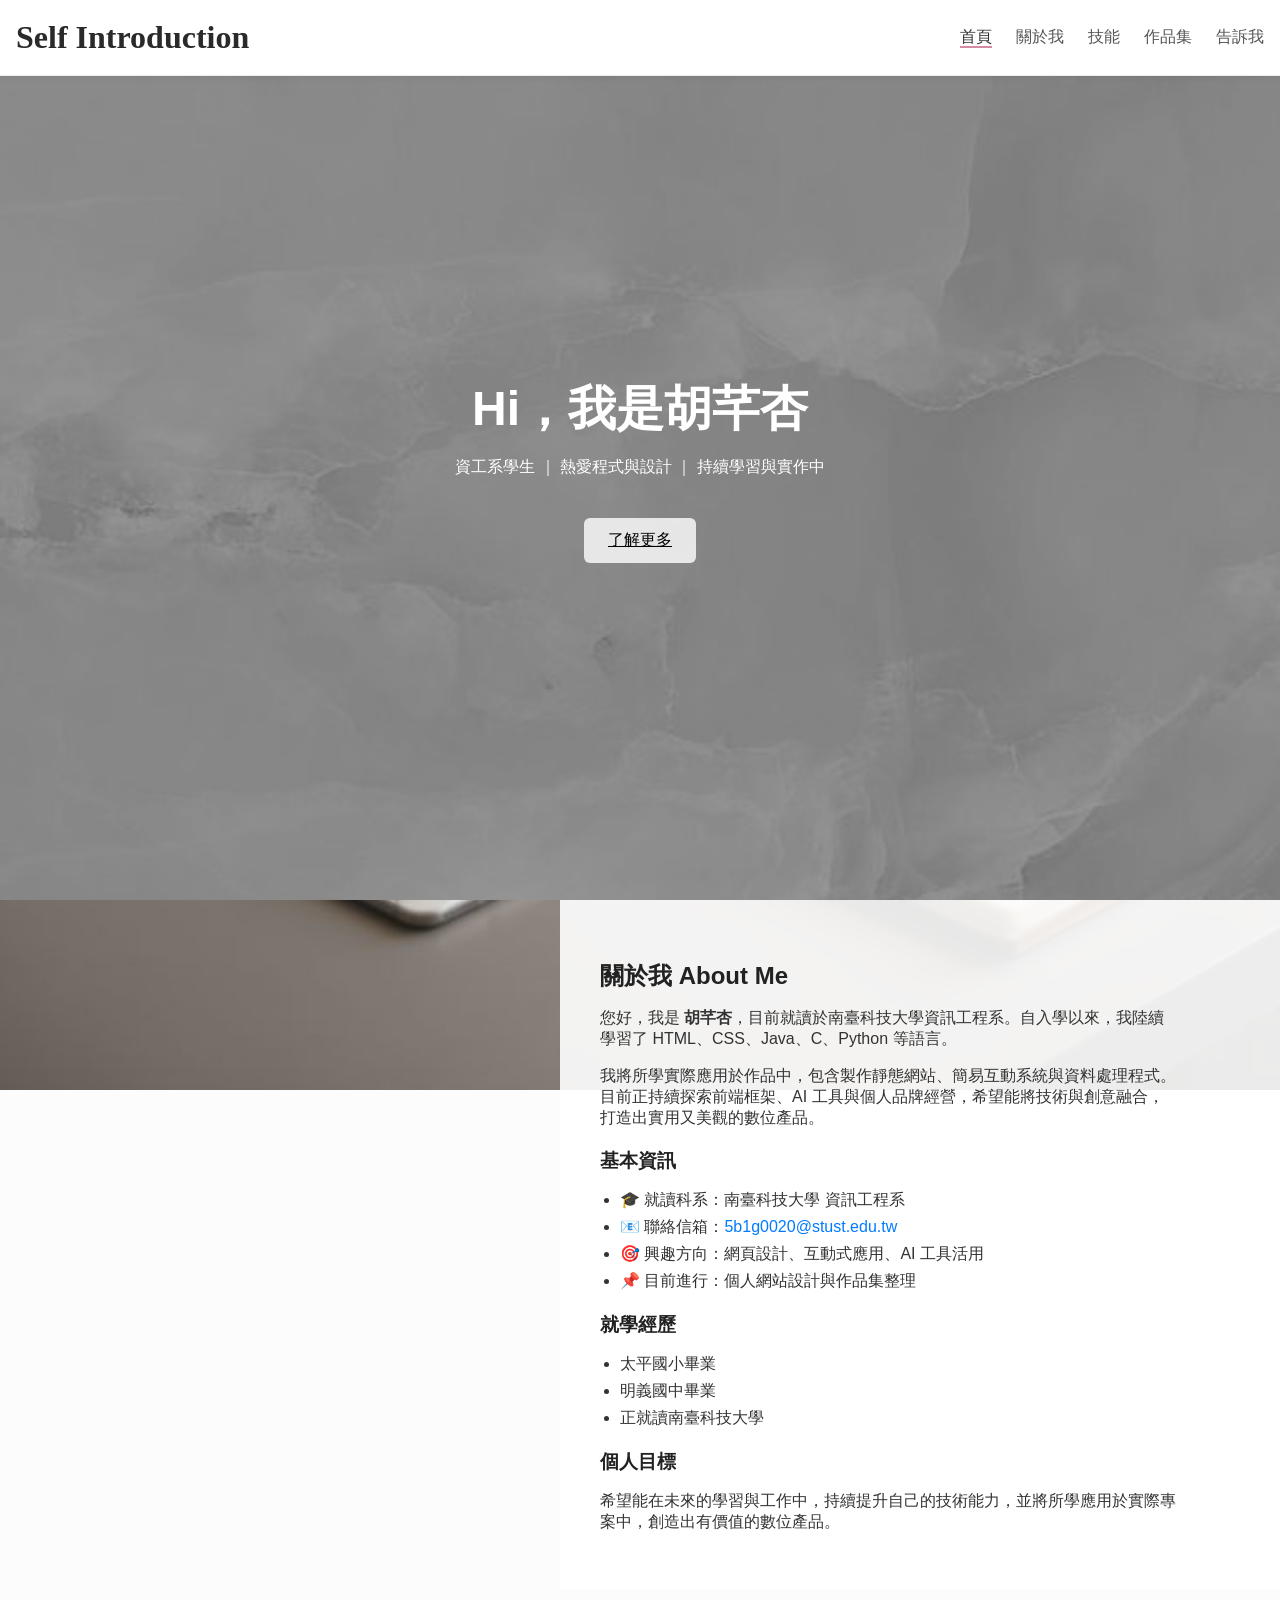
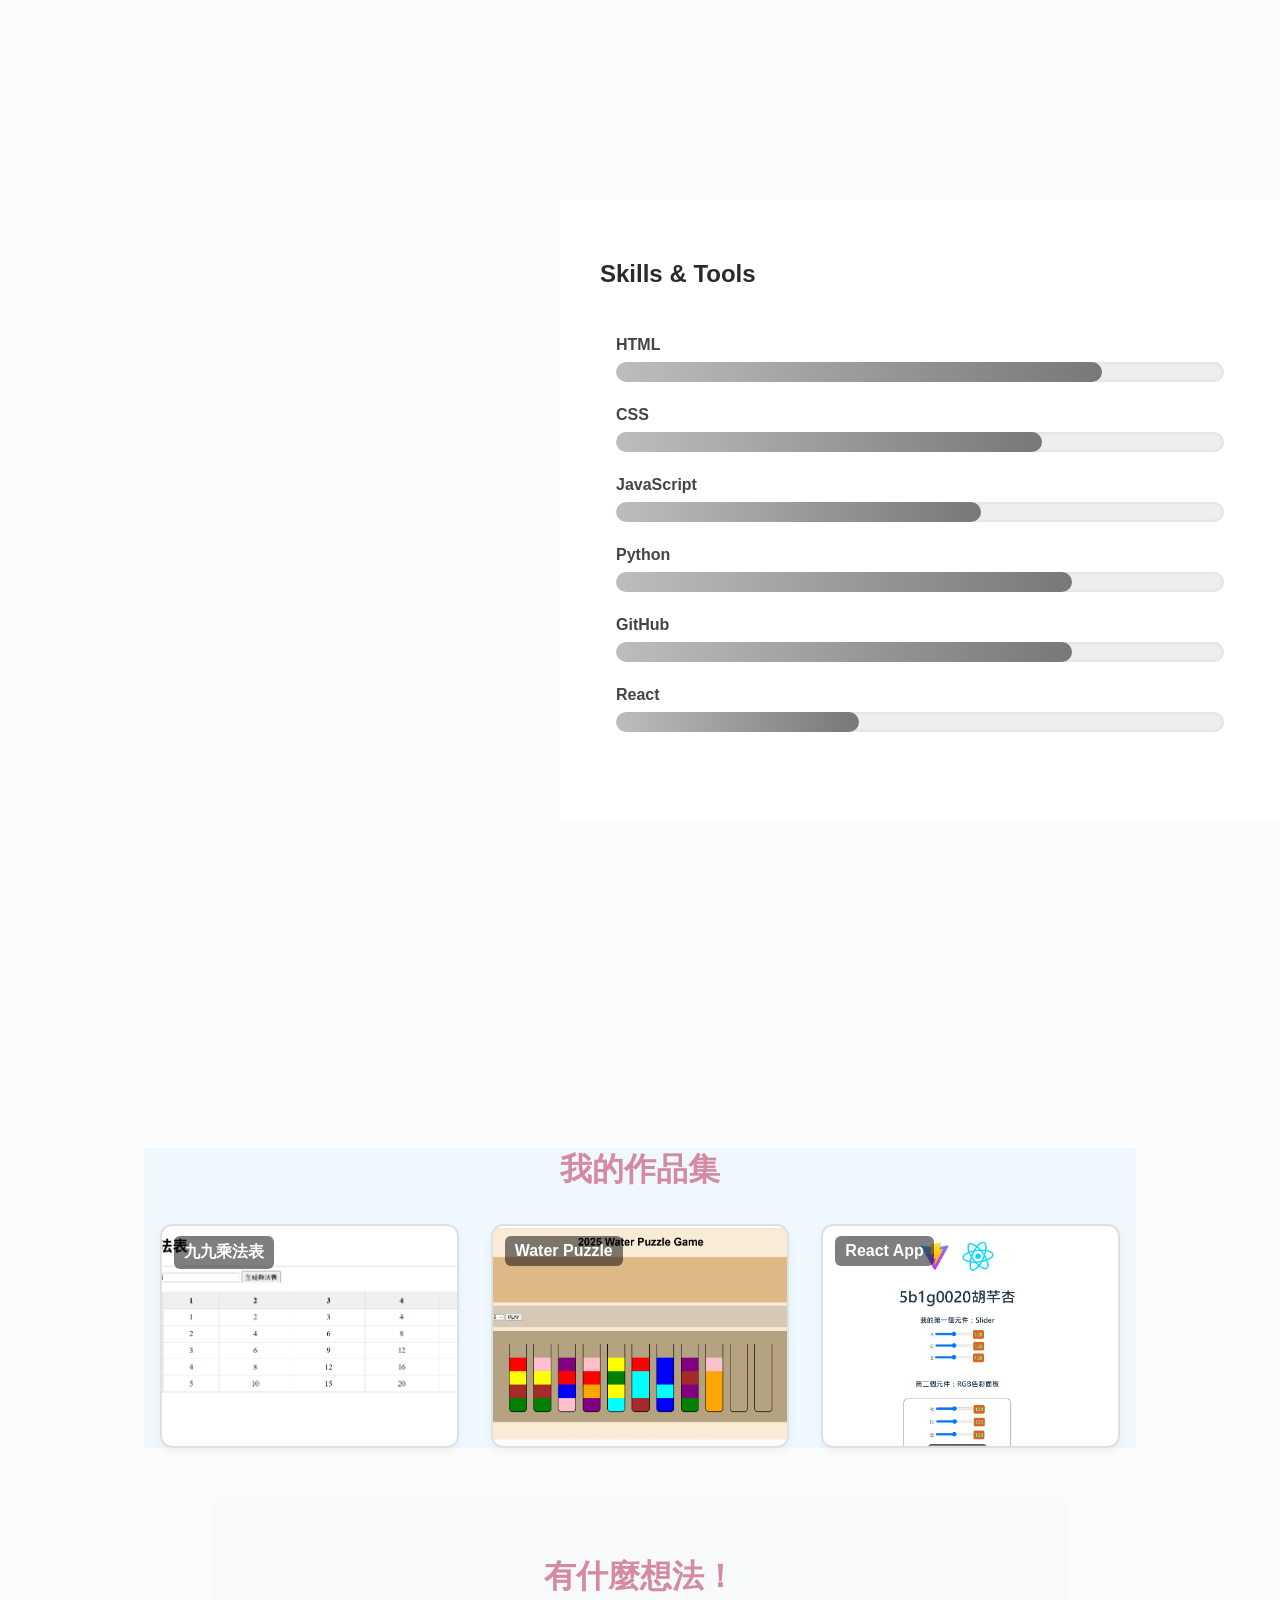
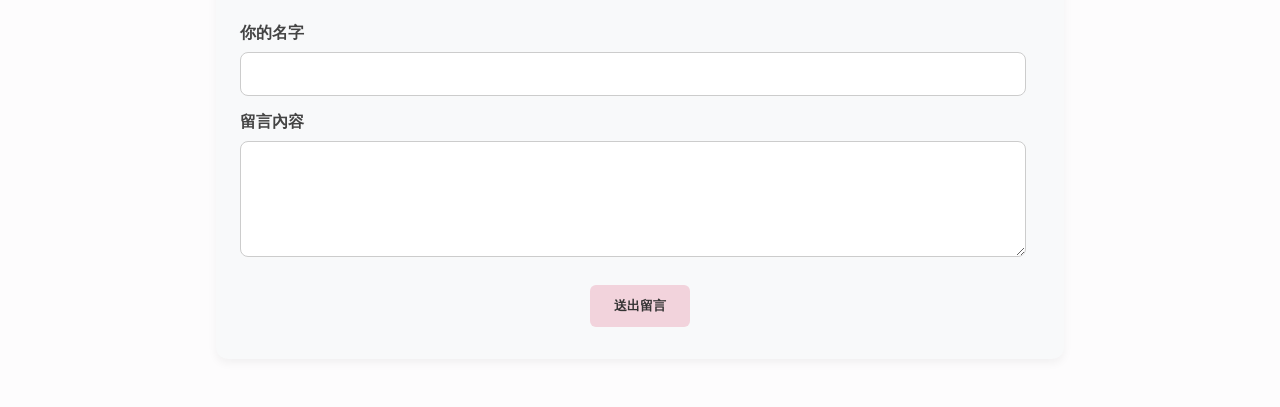
==== index.html @ e0d333c4 "調整關於與技能區塊樣式，新增背景圖片及半透明覆蓋層，改善版面佈局與可讀性" ====
<!DOCTYPE html>
<html lang="zh-Hant">
<head>
  <meta charset="UTF-8" />
  <meta name="viewport" content="width=device-width, initial-scale=1.0" />
  <title>個人網站</title>
  <link rel="stylesheet" href="index-style.css" />
</head>
<body>
  <!-- ===== Header / Nav ===== -->
  <header>
    <nav>
      <a href="#home"><h1>Self Introduction</h1></a>
      <ul class="nav-links">
        <li><a href="#home" class="nav-link active">首頁</a></li>
        <li><a href="#about" class="nav-link">關於我</a></li>
        <li><a href="#skills" class="nav-link">技能</a></li>
        <li><a href="#portfolio" class="nav-link">作品集</a></li>
        <li><a href="#contact" class="nav-link">告訴我</a></li>
        <span class="nav-underline"></span>
      </ul>
    </nav>
  </header>

  <!-- ===== Main ===== -->
  <main>
    <!-- Hero / Home -->
    <section id="home" class="hero">
      <div class="overlay"></div>
      <div class="hero-text">
        <h2>Hi，我是胡芊杏</h2>
        <p class="slogan">資工系學生 ｜ 熱愛程式與設計 ｜ 持續學習與實作中</p>
        <a href="#about" class="hero-btn">了解更多</a>
      </div>
    </section>

    <!-- About -->
    <section id="about" class="about-full-bg">
      <div class="about-overlay">
        <div class="about-textbox">
          <h2>關於我 About Me</h2>
          <p>您好，我是 <strong>胡芊杏</strong>，目前就讀於南臺科技大學資訊工程系。自入學以來，我陸續學習了 HTML、CSS、Java、C、Python 等語言。</p>
          <p>我將所學實際應用於作品中，包含製作靜態網站、簡易互動系統與資料處理程式。目前正持續探索前端框架、AI 工具與個人品牌經營，希望能將技術與創意融合，打造出實用又美觀的數位產品。</p>
          <h3>基本資訊</h3>
          <ul>
            <li>🎓 就讀科系：南臺科技大學 資訊工程系</li>
            <li>📧 聯絡信箱：<a href="mailto:5b1g0020@stust.edu.tw">5b1g0020@stust.edu.tw</a></li>
            <li>🎯 興趣方向：網頁設計、互動式應用、AI 工具活用</li>
            <li>📌 目前進行：個人網站設計與作品集整理</li>
          </ul>
          <h3>就學經歷</h3>
          <ul>
            <li>太平國小畢業</li>
            <li>明義國中畢業</li>
            <li>正就讀南臺科技大學</li>
          </ul>
          <h3>個人目標</h3>
          <p>希望能在未來的學習與工作中，持續提升自己的技術能力，並將所學應用於實際專案中，創造出有價值的數位產品。</p>
        </div>
      </div>
    </section>


    <!-- Skills -->
    <section id="skills" class="section">
      <div class="skills-overlay">
        <h2>Skills &amp; Tools</h2>
        <div class="skill-bars">
          <div class="bar-item"><div class="bar-label">HTML</div><div class="bar-bg"><div class="bar-fill" style="width:80%"></div></div></div>
          <div class="bar-item"><div class="bar-label">CSS</div><div class="bar-bg"><div class="bar-fill" style="width:70%"></div></div></div>
          <div class="bar-item"><div class="bar-label">JavaScript</div><div class="bar-bg"><div class="bar-fill" style="width:60%"></div></div></div>
          <div class="bar-item"><div class="bar-label">Python</div><div class="bar-bg"><div class="bar-fill" style="width:75%"></div></div></div>
          <div class="bar-item"><div class="bar-label">GitHub</div><div class="bar-bg"><div class="bar-fill" style="width:75%"></div></div></div>
          <div class="bar-item"><div class="bar-label">React</div><div class="bar-bg"><div class="bar-fill" style="width:40%"></div></div></div>
        </div>
      </div>
      
      
    </section>

    <!-- Portfolio -->
    <section id="portfolio" class="portfolio-container section">
      <h2>我的作品集</h2>
      <div class="project-grid">
        <div class="project-card" style="background-image:url('img/hw_1.png');"><div class="card-title">九九乘法表</div><div class="overlay"><a href="hw_1.html" class="try-button" target="_blank">進去試玩</a></div></div>
        <div class="project-card" style="background-image:url('img/hw_2.png');"><div class="card-title">Water Puzzle</div><div class="overlay"><a href="hw_2.html" class="try-button" target="_blank">進去試玩</a></div></div>
        <div class="project-card" style="background-image:url('img/hw_3.png');"><div class="card-title">React App</div><div class="overlay"><a href="https://1cyst7.github.io/2025-react-app/" class="try-button" target="_blank" rel="noopener noreferrer">進去試玩</a></div></div>
      </div>
    </section>

    <!-- Contact -->
    <section id="contact" class="contact-container section">
      <h2>有什麼想法！</h2>
      <form id="contactForm">
        <label for="name">你的名字</label>
        <input type="text" id="name" name="name" required />
        <label for="message">留言內容</label>
        <textarea id="message" name="message" rows="5" required></textarea>
        <button type="submit" class="btn">送出留言</button>
      </form>
      <div id="notification" class="hidden">🎉 我已經收到你的訊息囉！</div>
    </section>
  </main>

  <!-- ===== JavaScript ===== -->
  <script>
  document.addEventListener('DOMContentLoaded', () => {
    /* ---------- Nav underline + hover ---------- */
    const links      = document.querySelectorAll('.nav-link');
    const underline  = document.querySelector('.nav-underline');

    function moveUnderline(el){
      const rect   = el.getBoundingClientRect();
      const parent = el.closest('.nav-links').getBoundingClientRect();
      underline.style.width = rect.width + 'px';
      underline.style.left  = rect.left  - parent.left + 'px';
    }

    links.forEach(l=>{
      l.addEventListener('mouseenter',()=> moveUnderline(l));
      l.addEventListener('mouseleave',()=> {
        const active = document.querySelector('.nav-link.active');
        if (active) moveUnderline(active);
      });
      l.addEventListener('click',()=> {
        links.forEach(a=>a.classList.remove('active'));
        l.classList.add('active');
        moveUnderline(l);
      });
    });

    // 預設把 underline 放在第一個連結
    if (links.length){
      links[0].classList.add('active');
      moveUnderline(links[0]);
    }

    /* ---------- 自動偵測目前區塊並高亮 ---------- */
    const sections = document.querySelectorAll('section[id]');
    const sectionObserver = new IntersectionObserver(entries=>{
      entries.forEach(entry=>{
        if(entry.isIntersecting){
          const id = entry.target.getAttribute('id');
          const targetLink = document.querySelector(`.nav-link[href="#${id}"]`);
          if (targetLink){
            links.forEach(a=>a.classList.remove('active'));
            targetLink.classList.add('active');
            moveUnderline(targetLink);
          }
        }
      });
    },{
      root: null,
      rootMargin: '0px',
      threshold: 0.6   // 區塊可見 60% 時觸發
    });

    sections.forEach(sec=> sectionObserver.observe(sec));

    /* ---------- Skill bars animation ---------- */
    const fills = document.querySelectorAll('.bar-fill');
    fills.forEach(f=>{
      const w = f.style.width;
      f.style.setProperty('--target-width', w);
      f.style.width = '0';
    });

    const skillsSection = document.getElementById('skills');
    const skillObserver = new IntersectionObserver(entries=>{
      entries.forEach(entry=>{
        if(entry.isIntersecting){
          fills.forEach(f=> f.style.width = f.style.getPropertyValue('--target-width'));
          skillObserver.disconnect(); // 只執行一次
        }
      });
    },{ threshold: 0.3 });
    if (skillsSection) skillObserver.observe(skillsSection);

    /* ---------- Contact form toast ---------- */
    const form = document.getElementById('contactForm');
    const note = document.getElementById('notification');
    if (form){
      form.addEventListener('submit', e=>{
        e.preventDefault();
        note.classList.remove('hidden');
        form.reset();
        setTimeout(()=> note.classList.add('hidden'), 3000);
      });
    }
  });
</script>

</body>
</html>
---- index-style.css ----
/* Google Fonts 在 index.html 引入：
<link href="https://fonts.googleapis.com/css2?family=Inter:wght@400;600&family=Playfair+Display:wght@700&family=Noto+Sans+TC:wght@400;700&display=swap" rel="stylesheet" />
*/

/* 全局字體 */
body {
  font-family: 'Noto Sans TC', 'Inter', sans-serif;
  margin: 0;
  background-color: #fdfcfd;
  color: #2a2a2a;
  
}
  
header {
  position: fixed;              /* 固定在畫面上 */
  top: 0;
  left: 0;
  width: 100%;
  background-color: #ffffff;
  border-bottom: 1px solid #eee;
  padding: 1.2rem 0;
  z-index: 999;                 /* 確保它蓋在內容上方 */
  box-shadow: 0 2px 6px rgba(0, 0, 0, 0.05); /* 淡淡陰影 */
}

nav {
  display: flex;
  justify-content: space-between;
  align-items: center;
  max-width: 1350px;
  margin: 0 auto;
  padding: 0 1rem;
}

/* h1 包在 <a> 裡時樣式保持一致 */
nav a {
  text-decoration: none;
  color: inherit;
}

nav a h1 {
  font-family: 'Baskerville', serif;
  font-size: 2rem;
  margin: 0;
  color: #2a2a2a;
}

/* 導覽連結區 */
.nav-links {
  position: relative;
  display: flex;
  gap: 1.5rem;
  list-style: none;
  padding: 0;
  margin: 0;
}

.nav-links li a {
  position: relative;
  text-decoration: none;
  color: #555;
  font-weight: 500;
  padding: 0.5rem 0;
  transition: color 0.3s ease;
}

/* 滑鼠滑過效果 */
.nav-links li a:hover {
  color: #d48aa0;
}

/* 頁面 active 狀態 */
.nav-links li a.active {
  color: #333;
}

/* 滑動底線 */
.nav-underline {
  position: absolute;
  bottom: 0;
  left: 0;
  height: 2px;
  width: 0;
  background-color: #d48aa0;
  transition: all 0.3s ease;
}




.hero {
  height: 100vh;
  background: url('img/hero-bg.jpg') center/cover fixed;
  position: relative;
  display: flex;
  align-items: center;
  justify-content: center;
}
.hero .overlay {
  position: absolute;
  inset: 0;
  background: rgba(0,0,0,0.4);
}
.hero .hero-text {
  position: relative;
  color: #fff;
  text-align: center;
  max-width: 600px;
  padding: 0 1rem;
}
.hero .hero-text h2 {
  font-size: 3rem;
  margin-bottom: 1rem;
}
.hero .hero-btn {
  display: inline-block;
  margin-top: 1.5rem;
  background: rgba(255,255,255,0.8);
  color: #000;
  padding: .75rem 1.5rem;
  border-radius: 6px;
}
.hero .hero-btn:hover {
  background: #fff;
}

.about-full-bg {
  background-image: url('img/about-image.jpg');
  background-size: cover;
  background-position: center;
  height: 100vh;
  position: relative;
  display: flex;
  justify-content: flex-end;
  align-items: flex-start; /* 這裡由 center 改為 flex-start */
  
}

.about-overlay {
  background-color: rgba(255, 255, 255, 0.9); /* 白色半透明 */
  background-attachment: fixed; /* 跟首頁一樣視差效果 */
  width: 50%;
  height: auto;
  padding: 40px;
  overflow-y: auto;
}

.about-textbox {
  color: #333;
  max-width: 90%;
}

.about-textbox h2,
.about-textbox h3 {
  color: #222;
  margin-bottom: 10px;
}

.about-textbox ul {
  padding-left: 20px;
  margin-bottom: 20px;
}

.about-textbox ul li {
  margin-bottom: 6px;
}

.about-textbox a {
  color: #007bff;
  text-decoration: none;
}
.about-textbox a:hover {
  text-decoration: underline;
}

/* Skill Bars Section */
/* 技能區塊背景和 about 一樣 */
#skills {
  background-image: url('img/about-image.jpg');
  background-size: cover;
  background-position: center;
  height: 100vh;
  position: relative;
  display: flex;
  justify-content: flex-end;
  align-items: flex-start; /* 這裡由 center 改為 flex-start */
  
}


.skills-overlay {
  
  background-color: rgba(255, 255, 255, 0.9); /* 白色半透明 */
  background-attachment: fixed; /* 跟首頁一樣視差效果 */
  width: 50%;
  height: auto;
  padding: 40px;
  overflow-y: auto;
}

/* RWD：小螢幕自動縮小 */
@media (max-width: 900px) {
  .skills-overlay {
    width: 90%;
    margin: 0 auto 3vh auto;
    padding: 24px;
  }
}
.skill-bars {
  position: relative;
  max-width: 800px;
  margin: 3rem auto;
  padding: 0 1rem;
}

.skill-bars h3 {
  font-size: 1.75rem;
  margin-bottom: 2rem;
  font-family: 'Noto Sans TC', sans-serif;
  text-align: center;
  color: #333;
}

.bar-item {
  margin-bottom: 1.5rem;
}

.bar-label {
  font-weight: 600;
  margin-bottom: 0.5rem;
  font-size: 1rem;
  color: #444;
}

.bar-bg {
  background-color: #eee;
  border-radius: 999px;
  height: 20px;
  overflow: hidden;
  box-shadow: inset 0 0 4px rgba(0, 0, 0, 0.1);
}

.bar-fill {
  height: 100%;
  background: linear-gradient(90deg, #bfbcbc, #787878);
  width: 0;
  border-radius: 999px;
  transition: width 1.5s ease-in-out;
}

/* 動畫載入效果 */
.bar-fill.animated {
  animation: fillBar 2s forwards;
}

@keyframes fillBar {
  from {
    width: 0;
  }
  to {
    width: var(--target-width);
  }
}
/* Project Section */
.portfolio-container {
  max-width: 960px;
  margin: 3rem auto;
  padding: 0 1rem;
}

.portfolio-container h2 {
  font-size: 2rem;
  color: #d48aa0;
  text-align: center;
  margin-bottom: 2rem;
}

.project-grid {
  display: grid;
  grid-template-columns: repeat(auto-fit, minmax(280px, 1fr));
  gap: 2rem;
}

.project-card {
  position: relative;
  height: 220px;
  border-radius: 12px;
  overflow: hidden;
  background-size: cover; /* 顯示圖片原始大小 */
  background-position: center; /* 固定顯示左上角 */
  background-repeat: no-repeat;
  box-shadow: 0 4px 10px rgba(0, 0, 0, 0.05);
  border: 2px solid #e0e0e0;
  transition: transform 0.3s ease, box-shadow 0.3s ease;
}

.project-card:hover {
  transform: translateY(-5px);
  box-shadow: 0 6px 16px rgba(0, 0, 0, 0.1);
}

/* 左上標題 */
.project-card .card-title {
  position: absolute;
  top: 10px;
  left: 12px;
  background-color: rgba(0, 0, 0, 0.5);
  color: #fff;
  padding: 6px 10px;
  border-radius: 6px;
  font-weight: bold;
  font-size: 1rem;
  z-index: 2;
}

/* 遮罩與按鈕 */
.project-card .overlay {
  position: absolute;
  inset: 0;
  background-color: rgba(0, 0, 0, 0.45);
  opacity: 0;
  display: flex;
  justify-content: center;
  align-items: flex-end;
  padding-bottom: 1.5rem;
  transition: opacity 0.3s ease;
}

.project-card:hover .overlay {
  opacity: 1;
}

.project-card .try-button {
  background-color: #ffffff;
  color: #d48aa0;
  padding: 0.6rem 1.2rem;
  border: none;
  border-radius: 8px;
  font-weight: bold;
  cursor: pointer;
  transition: background-color 0.3s ease, transform 0.2s ease;
  text-decoration: none;
}

.project-card .try-button:hover {
  background-color: #f7e2e9;
  transform: scale(1.05);
}
/* Contact Section */
.contact-container {
  max-width: 800px;
  margin: 3rem auto;
  padding: 2rem 1.5rem;
  background-color: #f7f4f4;
  border-radius: 12px;
  box-shadow: 0 4px 10px rgba(0, 0, 0, 0.05);
}
.contact-form {
  display: flex;
  flex-direction: column;
  gap: 1.5rem;
  max-width: 600px;
  padding-right: 2rem; /* 留右邊空間 */
}

.contact-container h2 {
  font-size: 2rem;
  color: #d48aa0;
  margin-bottom: 1.5rem;
  text-align: center;
}

form label {
  display: block;
  margin-top: 1rem;
  font-weight: bold;
  color: #444;
}

input, textarea {
  width: 95%;
  padding: 0.75rem;
  margin-top: 0.5rem;
  border: 1px solid #ccc;
  border-radius: 8px;
  font-family: inherit;
  font-size: 1rem;
}

button.btn {
  margin: 1.5rem auto 0;
  background-color: #f2d3dc;
  border: none;
  color: #333;
  padding: 0.75rem 1.5rem;
  border-radius: 6px;
  font-weight: 600;
  cursor: pointer;
  transition: background-color 0.3s ease, transform 0.2s;
  display: block; /* 確保是區塊元素才能自動置中 */
}

button.btn:hover {
  background-color: #f7e2e9;
  transform: scale(1.03);
}

/* 通知提示 */
#notification {
  margin-top: 2rem;
  background-color: #e0f6e9;
  color: #2a6f4f;
  padding: 1rem;
  border-radius: 8px;
  text-align: center;
  font-weight: 500;
}

.hidden {
  display: none;
}

#about {
  background-image: url('img/about-image.jpg');
  background-size: cover;
  background-position: center;
  background-repeat: no-repeat;
  background-attachment: fixed; /* 跟首頁一樣視差效果 */
}

#skills {
  background-image: url('img/about-image.jpg');
  background-size: cover;
  background-position: center;
  background-repeat: no-repeat;
  background-attachment: fixed; /* 跟首頁一樣視差效果 */
  scroll-margin-top: 100px;
}
#portfolio { background-color: #f0f8ff; }
#contact { background-color: #f8f9fa; }

html {
  scroll-behavior: smooth;
}
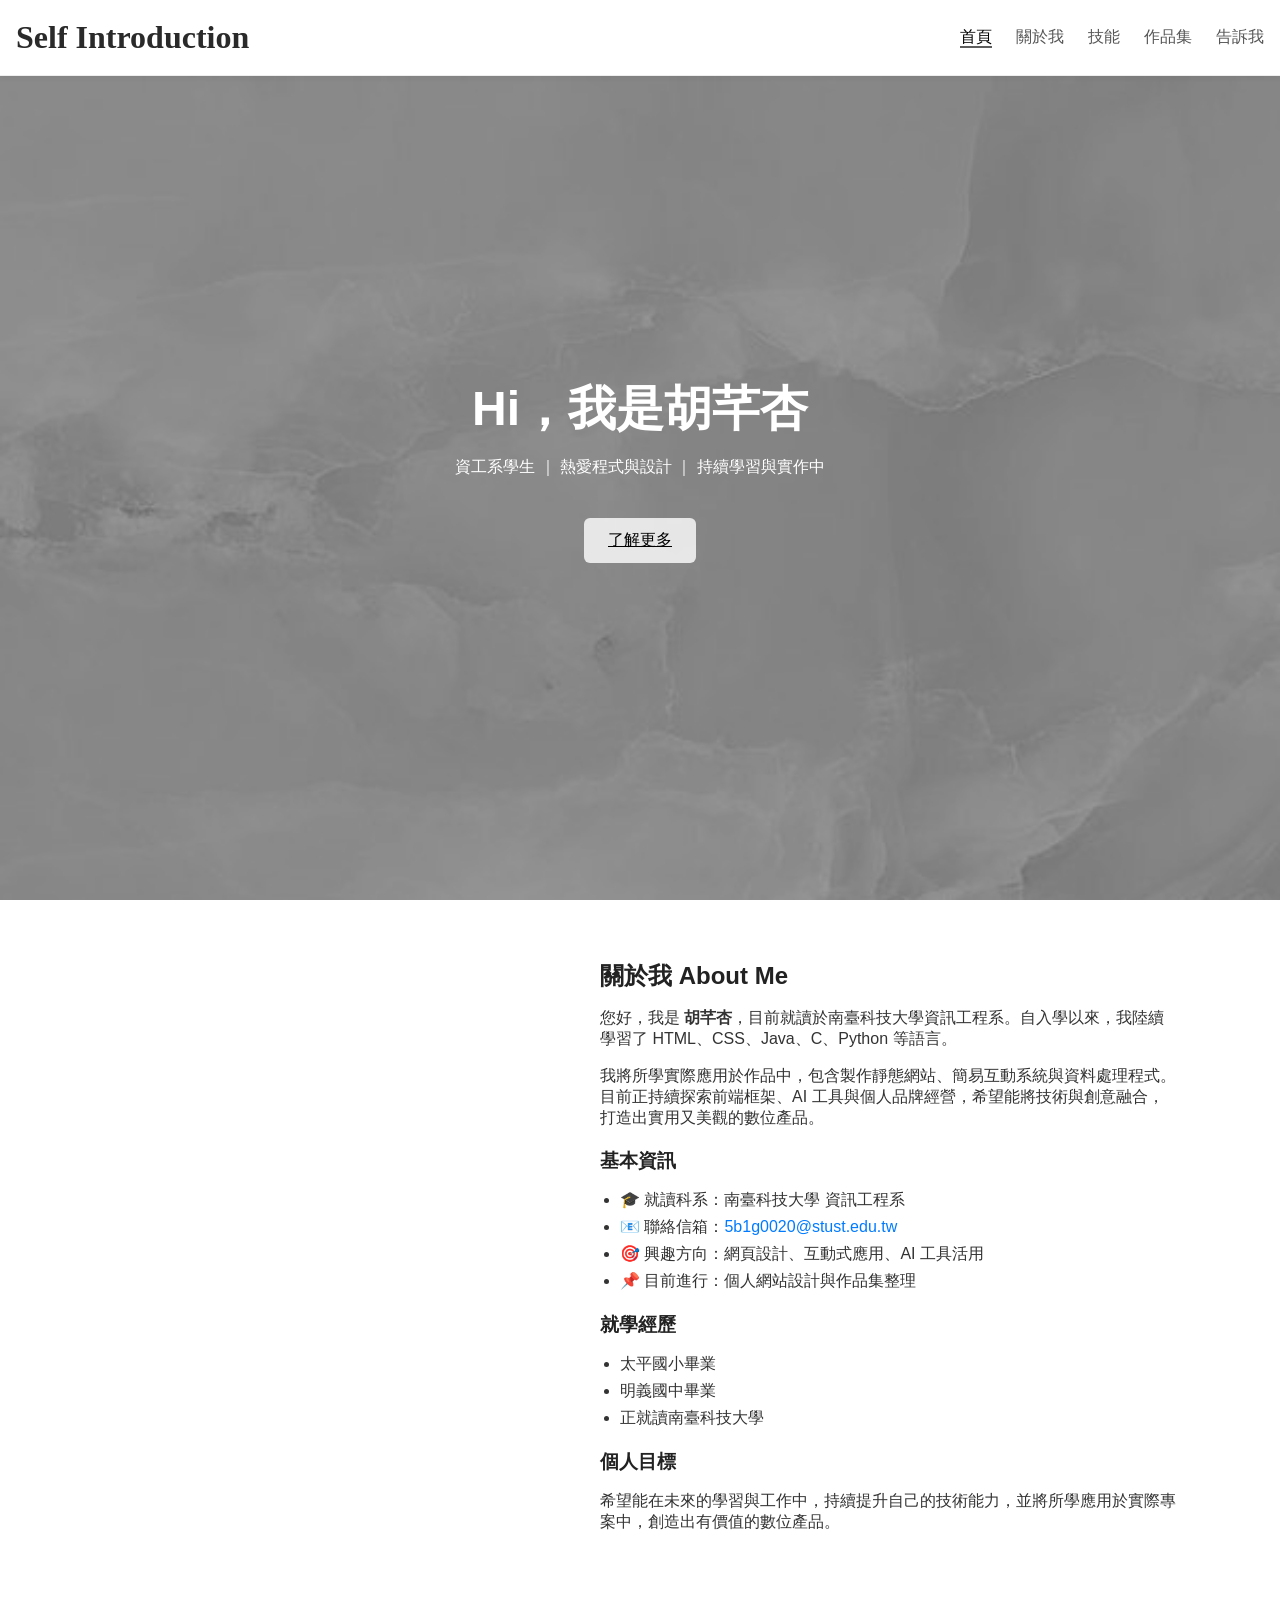
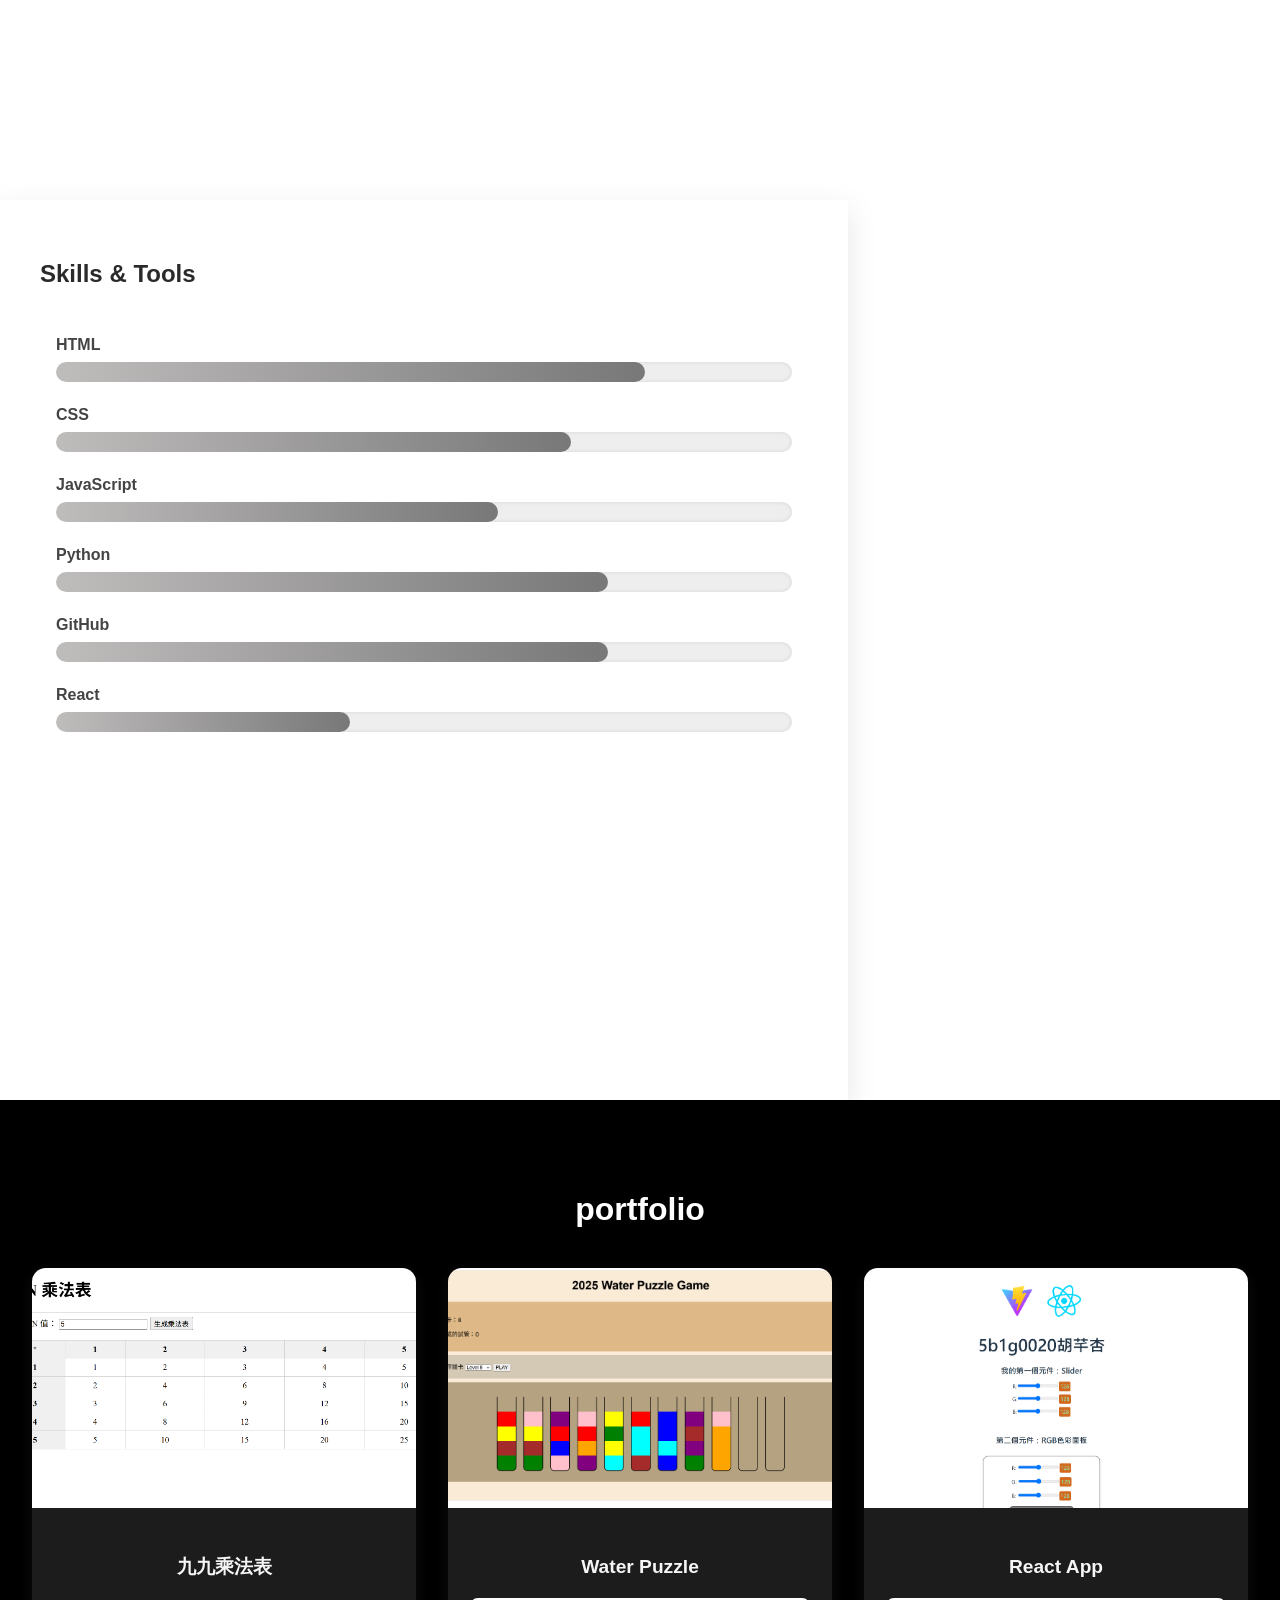
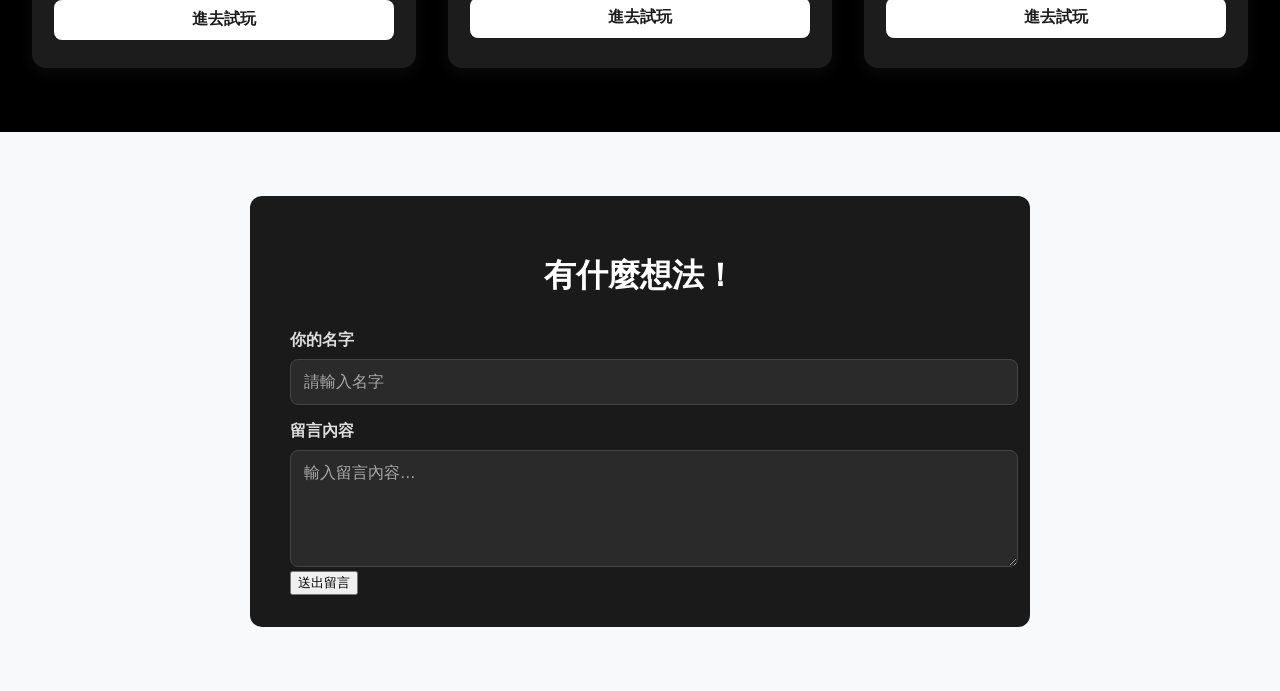
==== commit d5074566: "更新作品集區塊，調整卡片結構與樣式，新增技能區塊背景圖片，優化整體版面佈局" ====
--- a/index.html
+++ b/index.html
@@ -79,27 +79,47 @@
     </section>
 
     <!-- Portfolio -->
-    <section id="portfolio" class="portfolio-container section">
-      <h2>我的作品集</h2>
-      <div class="project-grid">
-        <div class="project-card" style="background-image:url('img/hw_1.png');"><div class="card-title">九九乘法表</div><div class="overlay"><a href="hw_1.html" class="try-button" target="_blank">進去試玩</a></div></div>
-        <div class="project-card" style="background-image:url('img/hw_2.png');"><div class="card-title">Water Puzzle</div><div class="overlay"><a href="hw_2.html" class="try-button" target="_blank">進去試玩</a></div></div>
-        <div class="project-card" style="background-image:url('img/hw_3.png');"><div class="card-title">React App</div><div class="overlay"><a href="https://1cyst7.github.io/2025-react-app/" class="try-button" target="_blank" rel="noopener noreferrer">進去試玩</a></div></div>
-      </div>
-    </section>
-
-    <!-- Contact -->
-    <section id="contact" class="contact-container section">
-      <h2>有什麼想法！</h2>
-      <form id="contactForm">
-        <label for="name">你的名字</label>
-        <input type="text" id="name" name="name" required />
-        <label for="message">留言內容</label>
-        <textarea id="message" name="message" rows="5" required></textarea>
-        <button type="submit" class="btn">送出留言</button>
-      </form>
-      <div id="notification" class="hidden">🎉 我已經收到你的訊息囉！</div>
-    </section>
+<section id="portfolio" class="portfolio-container">
+  <h2>portfolio</h2>
+  <div class="project-grid">
+    <div class="project-card">
+      <div class="card-img" style="background-image:url('img/hw_1.png');"></div>
+      <div class="card-info">
+        <h3>九九乘法表</h3>
+        <a href="hw_1.html" target="_blank" class="try-button">進去試玩</a>
+      </div>
+    </div>
+    <div class="project-card">
+      <div class="card-img" style="background-image:url('img/hw_2.png');"></div>
+      <div class="card-info">
+        <h3>Water Puzzle</h3>
+        <a href="hw_2.html" target="_blank" class="try-button">進去試玩</a>
+      </div>
+    </div>
+    <div class="project-card">
+      <div class="card-img" style="background-image:url('img/hw_3.png');"></div>
+      <div class="card-info">
+        <h3>React App</h3>
+        <a href="https://1cyst7.github.io/2025-react-app/" target="_blank" rel="noopener noreferrer" class="try-button">進去試玩</a>
+      </div>
+    </div>
+  </div>
+</section>
+
+
+    <!-- Contact 區塊 -->
+<section id="contact" class="dark-section">
+  <div class="contact-container">
+    <h2>有什麼想法！</h2>
+    <form id="contactForm">
+      <label for="name">你的名字</label>
+      <input type="text" id="name" name="name" placeholder="請輸入名字" required />
+      <label for="message">留言內容</label>
+      <textarea id="message" name="message" rows="5" placeholder="輸入留言內容…" required></textarea>
+      <button type="submit" class="btn-dark">送出留言</button>
+    </form>
+    <div id="notification" class="hidden">🎉 我已經收到你的訊息囉！</div>
+  </div>
   </main>
 
   <!-- ===== JavaScript ===== -->
--- a/index-style.css
+++ b/index-style.css
@@ -6,7 +6,7 @@
 body {
   font-family: 'Noto Sans TC', 'Inter', sans-serif;
   margin: 0;
-  background-color: #fdfcfd;
+  
   color: #2a2a2a;
   
 }
@@ -66,12 +66,12 @@
 
 /* 滑鼠滑過效果 */
 .nav-links li a:hover {
-  color: #d48aa0;
+  color: #afaeae;
 }
 
 /* 頁面 active 狀態 */
 .nav-links li a.active {
-  color: #333;
+  color: #000000;
 }
 
 /* 滑動底線 */
@@ -81,7 +81,7 @@
   left: 0;
   height: 2px;
   width: 0;
-  background-color: #d48aa0;
+  background-color: #5d5d5d;
   transition: all 0.3s ease;
 }
 
@@ -174,29 +174,17 @@
 }
 
 /* Skill Bars Section */
-/* 技能區塊背景和 about 一樣 */
-#skills {
-  background-image: url('img/about-image.jpg');
-  background-size: cover;
-  background-position: center;
-  height: 100vh;
-  position: relative;
-  display: flex;
-  justify-content: flex-end;
-  align-items: flex-start; /* 這裡由 center 改為 flex-start */
-  
-}
+
 
 
 .skills-overlay {
-  
-  background-color: rgba(255, 255, 255, 0.9); /* 白色半透明 */
-  background-attachment: fixed; /* 跟首頁一樣視差效果 */
-  width: 50%;
+  background-color: rgba(255, 255, 255, 0.9);
+  background-attachment: fixed;  /* 背景固定 */
+  width: 60%;
   height: auto;
   padding: 40px;
-  overflow-y: auto;
-}
+  box-shadow: 0 10px 30px rgba(0, 0, 0, 0.1);
+  }
 
 /* RWD：小螢幕自動縮小 */
 @media (max-width: 900px) {
@@ -261,164 +249,184 @@
     width: var(--target-width);
   }
 }
-/* Project Section */
 .portfolio-container {
-  max-width: 960px;
-  margin: 3rem auto;
-  padding: 0 1rem;
+  width: 100%;
+  padding: 0 2rem;
+}
+
+/* 整個區塊黑色背景，含左右內距 */
+#portfolio {
+  background-color: #000;
+  color: #f5f5f5;
+  padding: 4rem 4rem;
+}
+
+/* 讓 container 寬度撐滿，控制左右邊界用 padding */
+.portfolio-container {
+  width: auto;
+  padding: 0 2rem;
 }
 
 .portfolio-container h2 {
   font-size: 2rem;
-  color: #d48aa0;
-  text-align: center;
-  margin-bottom: 2rem;
-}
-
+  color: #ffffff;
+  text-align: center;
+  margin-bottom: 2.5rem;
+}
+
+/* 保持卡片排版樣式 */
 .project-grid {
   display: grid;
   grid-template-columns: repeat(auto-fit, minmax(280px, 1fr));
   gap: 2rem;
 }
 
+/* 以下 project-card 設計保持不變 */
+
+
 .project-card {
-  position: relative;
-  height: 220px;
-  border-radius: 12px;
+  background-color: #1c1c1c;
+  border-radius: 14px;
   overflow: hidden;
-  background-size: cover; /* 顯示圖片原始大小 */
-  background-position: center; /* 固定顯示左上角 */
-  background-repeat: no-repeat;
-  box-shadow: 0 4px 10px rgba(0, 0, 0, 0.05);
-  border: 2px solid #e0e0e0;
-  transition: transform 0.3s ease, box-shadow 0.3s ease;
+  box-shadow: 0 4px 16px rgba(255, 255, 255, 0.05);
+  transition: transform 0.3s ease;
+  display: flex;
+  flex-direction: column;
+  height: 400px; /* 讓卡片變高 */
 }
 
 .project-card:hover {
   transform: translateY(-5px);
-  box-shadow: 0 6px 16px rgba(0, 0, 0, 0.1);
-}
-
-/* 左上標題 */
-.project-card .card-title {
-  position: absolute;
-  top: 10px;
-  left: 12px;
-  background-color: rgba(0, 0, 0, 0.5);
-  color: #fff;
-  padding: 6px 10px;
-  border-radius: 6px;
-  font-weight: bold;
-  font-size: 1rem;
-  z-index: 2;
-}
-
-/* 遮罩與按鈕 */
-.project-card .overlay {
-  position: absolute;
-  inset: 0;
-  background-color: rgba(0, 0, 0, 0.45);
-  opacity: 0;
-  display: flex;
+}
+
+.card-img {
+  background-size: cover;
+  background-position: center;
+  height: 240px; /* 圖片變高一點 */
+  transition: transform 0.3s ease;
+}
+
+.project-card:hover .card-img {
+  transform: scale(1.05);
+}
+
+.card-info {
+  padding: 1.4rem;
+  text-align: center;
+  flex: 1;
+  display: flex;
+  flex-direction: column;
   justify-content: center;
-  align-items: flex-end;
-  padding-bottom: 1.5rem;
-  transition: opacity 0.3s ease;
-}
-
-.project-card:hover .overlay {
-  opacity: 1;
-}
-
-.project-card .try-button {
+}
+
+.card-info h3 {
+  margin-bottom: 1.2rem;
+  font-size: 1.2rem;
+  color: #f5f5f5;
+}
+
+/* 現代風格按鈕 */
+.try-button {
   background-color: #ffffff;
-  color: #d48aa0;
-  padding: 0.6rem 1.2rem;
-  border: none;
+  color: #1c1c1c;
+  padding: 0.6rem 1.4rem;
   border-radius: 8px;
   font-weight: bold;
-  cursor: pointer;
-  transition: background-color 0.3s ease, transform 0.2s ease;
   text-decoration: none;
-}
-
-.project-card .try-button:hover {
-  background-color: #f7e2e9;
+  transition: background-color 0.3s ease, transform 0.2s ease, color 0.2s ease;
+}
+
+.try-button:hover {
+  background-color: #333333;
+  color: #ffffff;
   transform: scale(1.05);
 }
-/* Contact Section */
+
+
+/* 整個聯絡區塊全寬 + 黑底 */
+#contact {
+  background-color: #000;
+  color: #f5f5f5;
+  padding: 4rem 2rem;
+}
+
+/* 表單外框容器設計 */
 .contact-container {
-  max-width: 800px;
-  margin: 3rem auto;
-  padding: 2rem 1.5rem;
-  background-color: #f7f4f4;
+  max-width: 700px;
+  margin: 0 auto;
+  padding: 2rem 2.5rem;
+  background-color: #1a1a1a;
   border-radius: 12px;
-  box-shadow: 0 4px 10px rgba(0, 0, 0, 0.05);
-}
-.contact-form {
-  display: flex;
-  flex-direction: column;
-  gap: 1.5rem;
-  max-width: 600px;
-  padding-right: 2rem; /* 留右邊空間 */
+  box-shadow: 0 0 20px rgba(255, 255, 255, 0.05);
 }
 
 .contact-container h2 {
   font-size: 2rem;
-  color: #d48aa0;
-  margin-bottom: 1.5rem;
-  text-align: center;
-}
-
+  color: #ffffff;
+  margin-bottom: 2rem;
+  text-align: center;
+}
+
+/* 表單樣式 */
 form label {
   display: block;
   margin-top: 1rem;
-  font-weight: bold;
-  color: #444;
+  font-weight: 600;
+  color: #dddddd;
 }
 
 input, textarea {
-  width: 95%;
-  padding: 0.75rem;
+  width: 100%;
+  padding: 0.8rem;
   margin-top: 0.5rem;
-  border: 1px solid #ccc;
+  border: 1px solid #444;
   border-radius: 8px;
   font-family: inherit;
   font-size: 1rem;
-}
-
+  background-color: #2a2a2a;
+  color: #f5f5f5;
+}
+
+input::placeholder, textarea::placeholder {
+  color: #aaa;
+}
+
+/* 按鈕風格 */
 button.btn {
-  margin: 1.5rem auto 0;
-  background-color: #f2d3dc;
+  margin: 2rem auto 0;
+  background-color: #ffffff;
+  color: #1a1a1a;
+  padding: 0.75rem 1.5rem;
+  border-radius: 8px;
+  font-weight: bold;
   border: none;
-  color: #333;
-  padding: 0.75rem 1.5rem;
-  border-radius: 6px;
-  font-weight: 600;
   cursor: pointer;
-  transition: background-color 0.3s ease, transform 0.2s;
-  display: block; /* 確保是區塊元素才能自動置中 */
+  transition: background-color 0.3s ease, transform 0.2s ease;
+  display: block;
 }
 
 button.btn:hover {
-  background-color: #f7e2e9;
-  transform: scale(1.03);
-}
-
-/* 通知提示 */
+  background-color: #333333;
+  color: #ffffff;
+  transform: scale(1.05);
+}
+
+/* 成功提示訊息 */
 #notification {
   margin-top: 2rem;
-  background-color: #e0f6e9;
-  color: #2a6f4f;
+  background-color: #1e3f2f;
+  color: #aef9c7;
   padding: 1rem;
   border-radius: 8px;
   text-align: center;
   font-weight: 500;
+  border: 1px solid #aef9c7;
 }
 
 .hidden {
   display: none;
 }
+
 
 #about {
   background-image: url('img/about-image.jpg');
@@ -429,14 +437,25 @@
 }
 
 #skills {
-  background-image: url('img/about-image.jpg');
+  background-image: url('img/skill-image.jpg');
   background-size: cover;
   background-position: center;
-  background-repeat: no-repeat;
-  background-attachment: fixed; /* 跟首頁一樣視差效果 */
-  scroll-margin-top: 100px;
-}
-#portfolio { background-color: #f0f8ff; }
+  background-attachment: fixed;  /* ✅ 背景不跟隨滾動 */
+
+  height: 100vh;
+  position: relative;
+  display: flex;
+  justify-content: flex-start;   /* 白框靠左 */
+  align-items: stretch; /* 或移除 align-items 設定 */
+}
+
+/* 讓 portfolio 區塊全寬無白邊 */
+#portfolio {
+  background-color: #000;
+  color: #f5f5f5;
+  padding: 4rem 2rem;
+}
+
 #contact { background-color: #f8f9fa; }
 
 html {
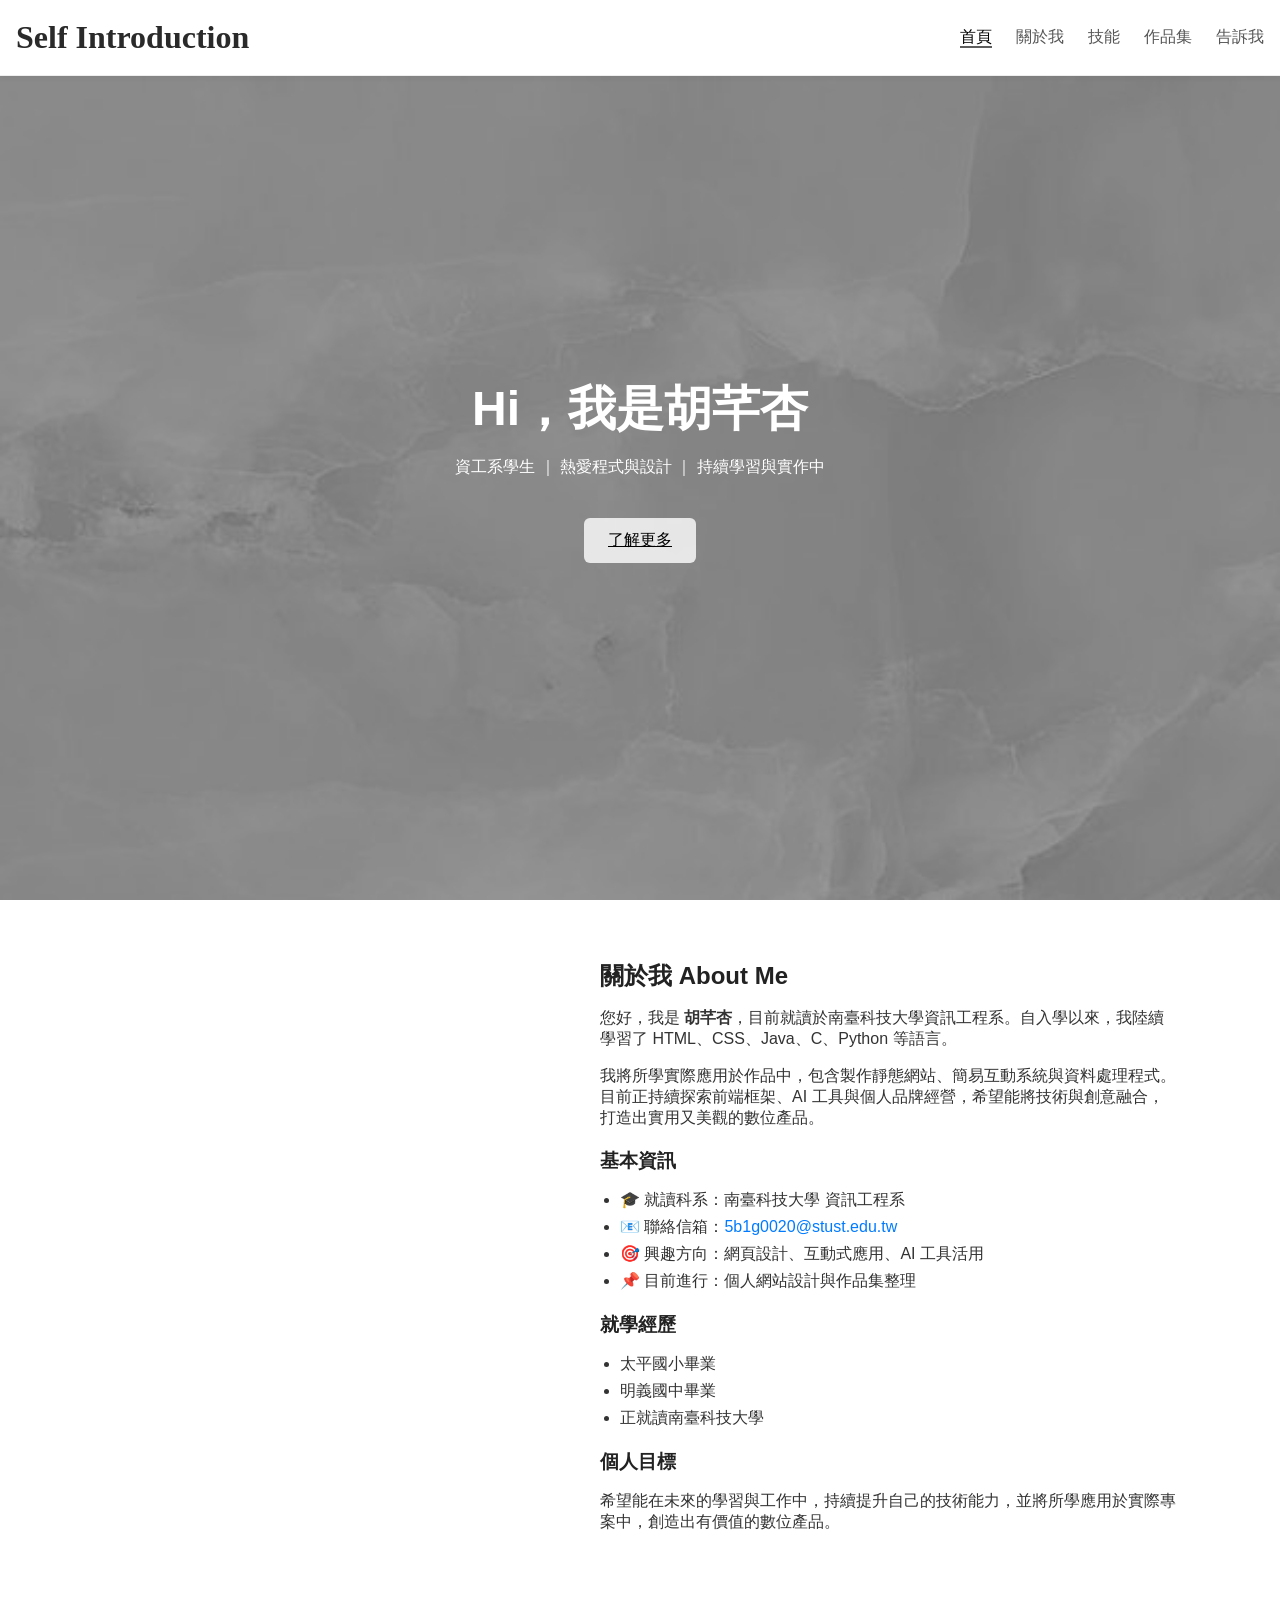
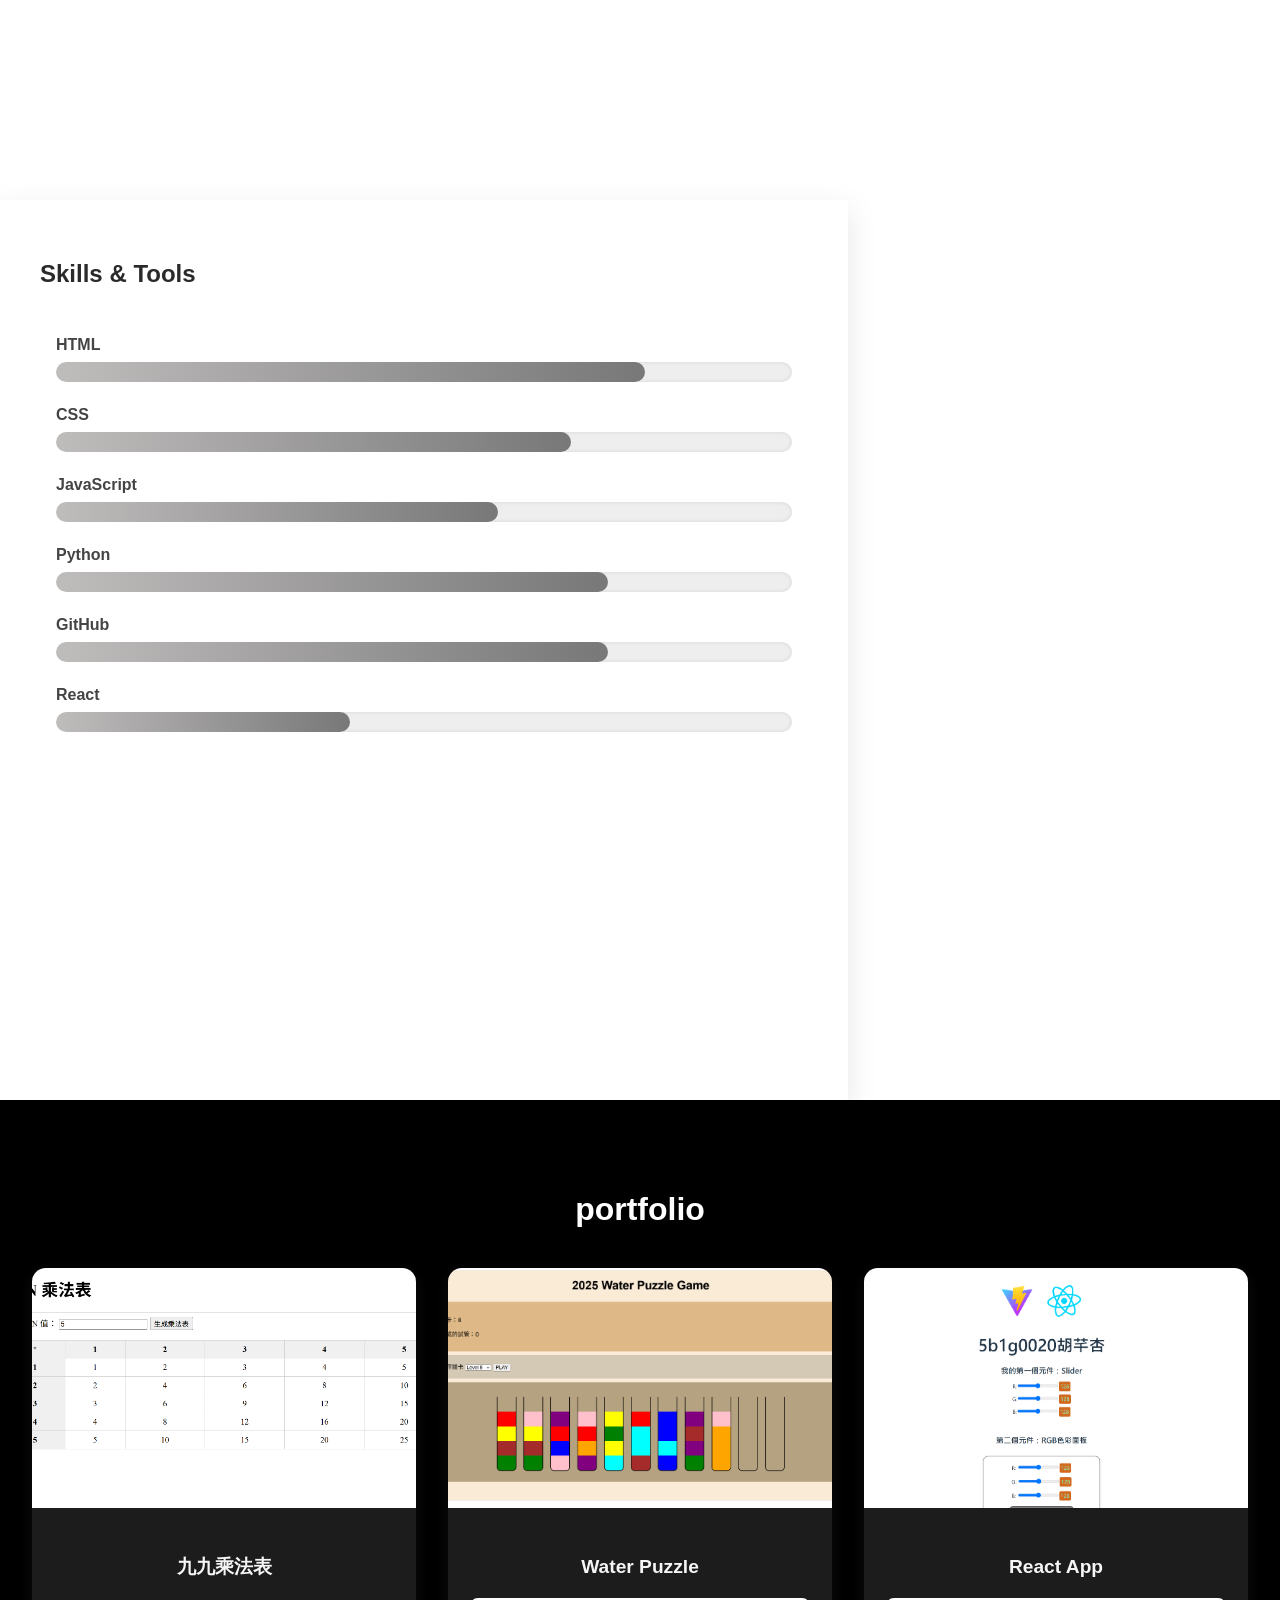
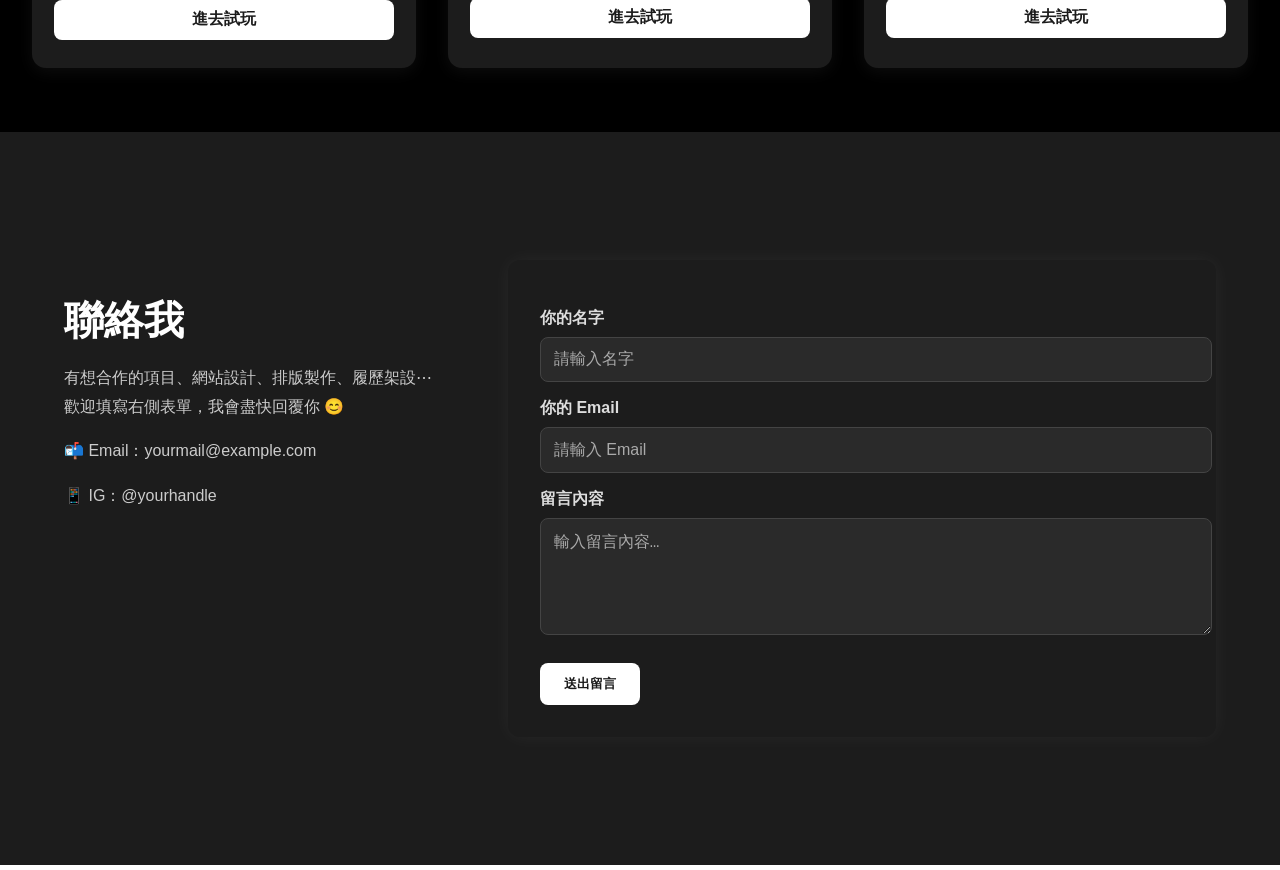
==== commit fe5c446b: "重構聯絡區塊樣式，新增左右佈局與背景，改善可讀性與使用者體驗" ====
--- a/index.html
+++ b/index.html
@@ -107,19 +107,40 @@
 </section>
 
 
-    <!-- Contact 區塊 -->
-<section id="contact" class="dark-section">
-  <div class="contact-container">
-    <h2>有什麼想法！</h2>
-    <form id="contactForm">
-      <label for="name">你的名字</label>
-      <input type="text" id="name" name="name" placeholder="請輸入名字" required />
-      <label for="message">留言內容</label>
-      <textarea id="message" name="message" rows="5" placeholder="輸入留言內容…" required></textarea>
-      <button type="submit" class="btn-dark">送出留言</button>
-    </form>
-    <div id="notification" class="hidden">🎉 我已經收到你的訊息囉！</div>
-  </div>
+   <!-- Contact 區塊 -->
+<!-- Contact 區塊全黑背景容器 -->
+<div class="contact-container">
+  <section id="contact" class="contact-section">
+    <div class="contact-wrapper">
+      <!-- 左邊：文字說明 -->
+      <div class="contact-info">
+        <h2>聯絡我</h2>
+        <p>有想合作的項目、網站設計、排版製作、履歷架設⋯<br>歡迎填寫右側表單，我會盡快回覆你 😊</p>
+        <p>📬 Email：yourmail@example.com</p>
+        <p>📱 IG：@yourhandle</p>
+      </div>
+
+      <!-- 右邊：表單 -->
+      <div class="contact-form">
+        <form id="contactForm">
+          <label for="name">你的名字</label>
+          <input type="text" id="name" name="name" placeholder="請輸入名字" required />
+
+          <label for="email">你的 Email</label>
+          <input type="email" id="email" name="email" placeholder="請輸入 Email" required />
+
+          <label for="message">留言內容</label>
+          <textarea id="message" name="message" rows="5" placeholder="輸入留言內容…" required></textarea>
+
+          <button type="submit" class="btn">送出留言</button>
+          <div id="notification" class="hidden">🎉 我已經收到你的訊息囉！</div>
+        </form>
+      </div>
+    </div>
+  </section>
+</div>
+
+
   </main>
 
   <!-- ===== JavaScript ===== -->
--- a/index-style.css
+++ b/index-style.css
@@ -342,58 +342,83 @@
   transform: scale(1.05);
 }
 
-
-/* 整個聯絡區塊全寬 + 黑底 */
-#contact {
-  background-color: #000;
-  color: #f5f5f5;
-  padding: 4rem 2rem;
-}
-
-/* 表單外框容器設計 */
 .contact-container {
-  max-width: 700px;
+  background-color: #1c1c1c;
+  width: 100%;
+}
+/* Contact 區塊外觀背景 */
+.contact-section {
+  background-color:  #1c1c1c; /* ✅ 整個中間底色 */
+  padding: 4rem 1.5rem;
+  max-width: 1200px;
   margin: 0 auto;
-  padding: 2rem 2.5rem;
-  background-color: #1a1a1a;
+}
+
+/* 左右兩欄佈局 */
+.contact-wrapper {
+  display: flex;
+  justify-content: space-between;
+  background-color:  #1c1c1c; /* ✅ 整個中間底色 */
+  color: #ffffff;             /* ✅ 白字 */
+  padding: 4rem 1.5rem;
+  max-width: 1200px;
+  margin: 0 auto;
+}
+
+/* 左側說明欄 */
+.contact-info {
+  flex: 1 1 300px;
+  
+}
+
+.contact-info h2 {
+  font-size: 2.5rem;
+  margin-bottom: 1rem;
+}
+
+.contact-info p {
+  font-size: 1rem;
+  line-height: 1.8;
+  margin-bottom: 1rem;
+  color: #cccccc;
+}
+
+/* 右側表單欄 */
+.contact-form {
+  flex: 1 1 500px;
+
+  padding: 2rem;
   border-radius: 12px;
   box-shadow: 0 0 20px rgba(255, 255, 255, 0.05);
 }
 
-.contact-container h2 {
-  font-size: 2rem;
-  color: #ffffff;
-  margin-bottom: 2rem;
-  text-align: center;
-}
-
-/* 表單樣式 */
-form label {
+.contact-form label {
   display: block;
   margin-top: 1rem;
   font-weight: 600;
   color: #dddddd;
 }
 
-input, textarea {
+.contact-form input,
+.contact-form textarea {
   width: 100%;
   padding: 0.8rem;
   margin-top: 0.5rem;
   border: 1px solid #444;
   border-radius: 8px;
-  font-family: inherit;
-  font-size: 1rem;
   background-color: #2a2a2a;
   color: #f5f5f5;
-}
-
-input::placeholder, textarea::placeholder {
+  font-size: 1rem;
+}
+
+.contact-form input::placeholder,
+.contact-form textarea::placeholder {
   color: #aaa;
 }
 
-/* 按鈕風格 */
-button.btn {
-  margin: 2rem auto 0;
+/* 按鈕 */
+.contact-form .btn {
+  margin-top: 1.5rem;
   background-color: #ffffff;
   color: #1a1a1a;
   padding: 0.75rem 1.5rem;
@@ -402,18 +427,17 @@
   border: none;
   cursor: pointer;
   transition: background-color 0.3s ease, transform 0.2s ease;
-  display: block;
-}
-
-button.btn:hover {
+}
+
+.contact-form .btn:hover {
   background-color: #333333;
   color: #ffffff;
   transform: scale(1.05);
 }
 
-/* 成功提示訊息 */
+/* 成功訊息 */
 #notification {
-  margin-top: 2rem;
+  margin-top: 1rem;
   background-color: #1e3f2f;
   color: #aef9c7;
   padding: 1rem;
@@ -427,6 +451,18 @@
   display: none;
 }
 
+/* 響應式排版 */
+@media (max-width: 768px) {
+  .contact-wrapper {
+    flex-direction: column;
+  }
+
+  .contact-info,
+  .contact-form {
+    width: 100%;
+  }
+}
+
 
 #about {
   background-image: url('img/about-image.jpg');
@@ -456,7 +492,7 @@
   padding: 4rem 2rem;
 }
 
-#contact { background-color: #f8f9fa; }
+#contact { background-color: #1c1c1c; }
 
 html {
   scroll-behavior: smooth;
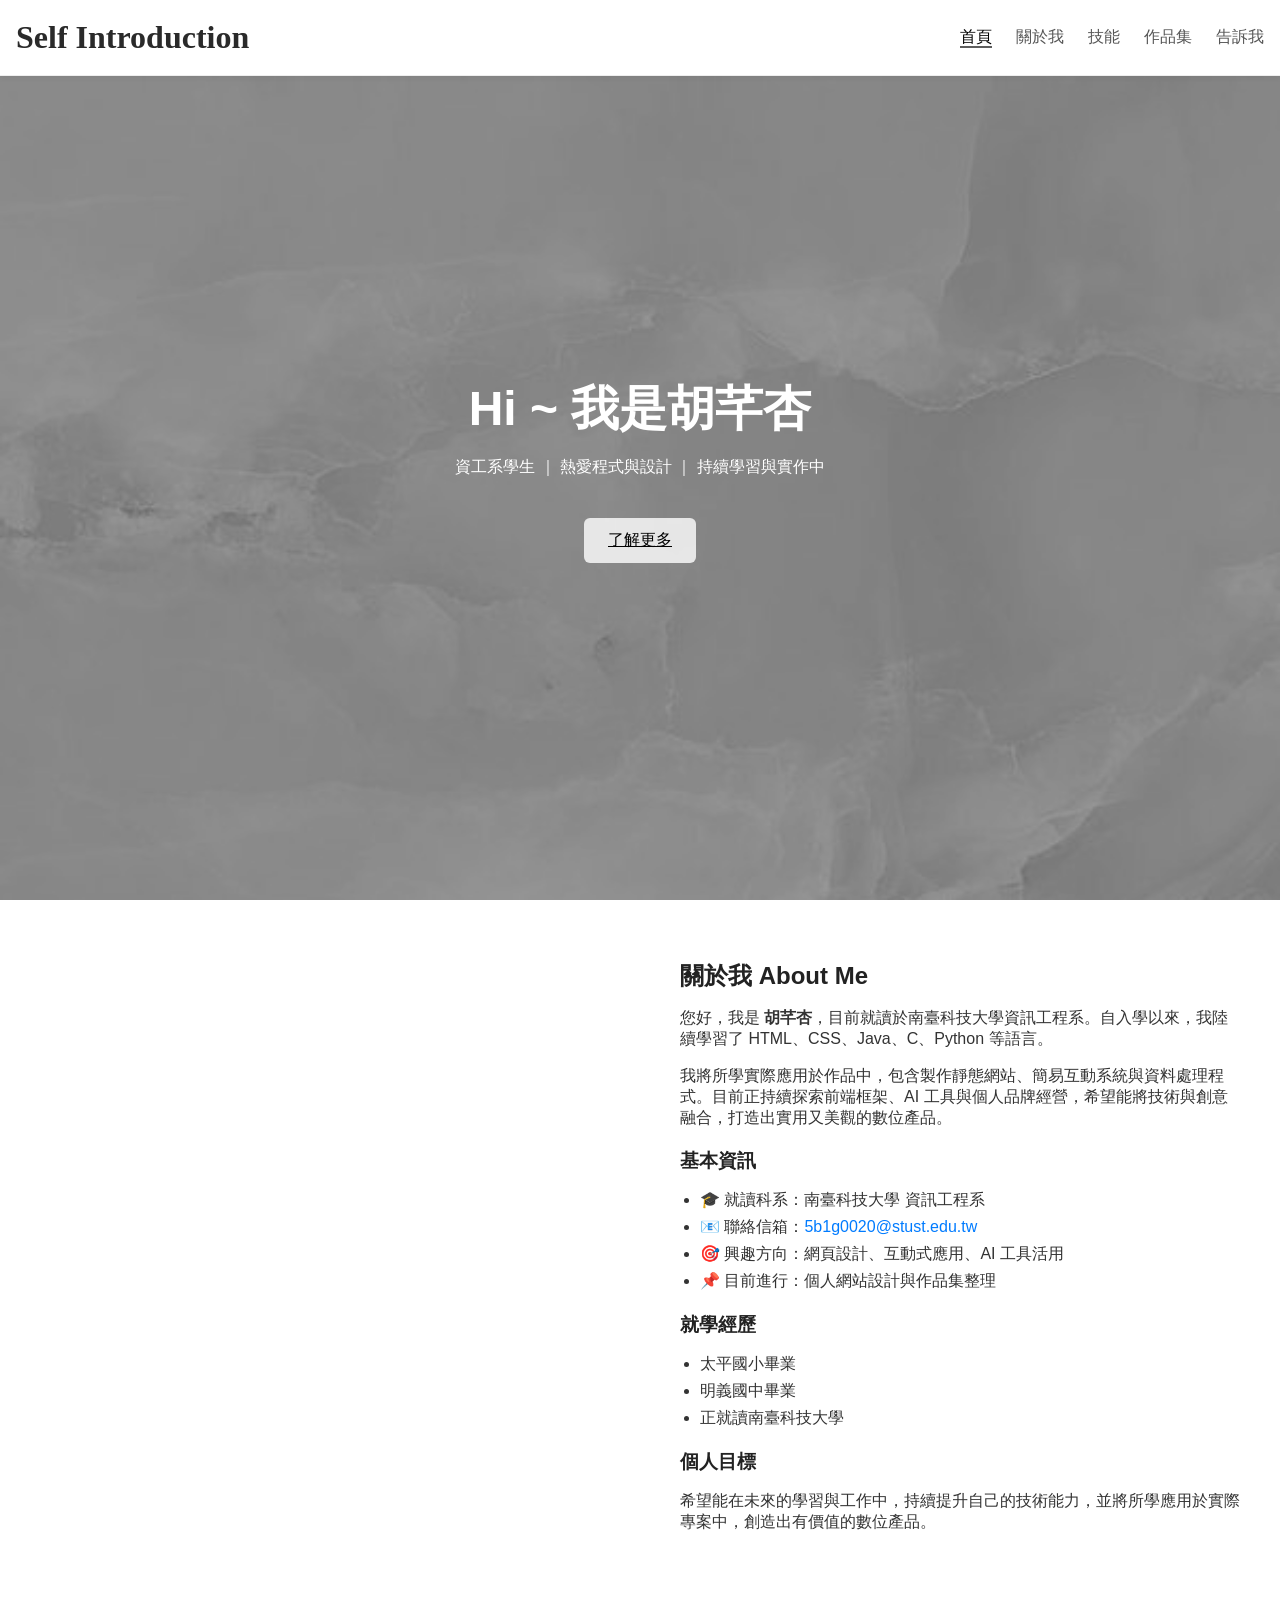
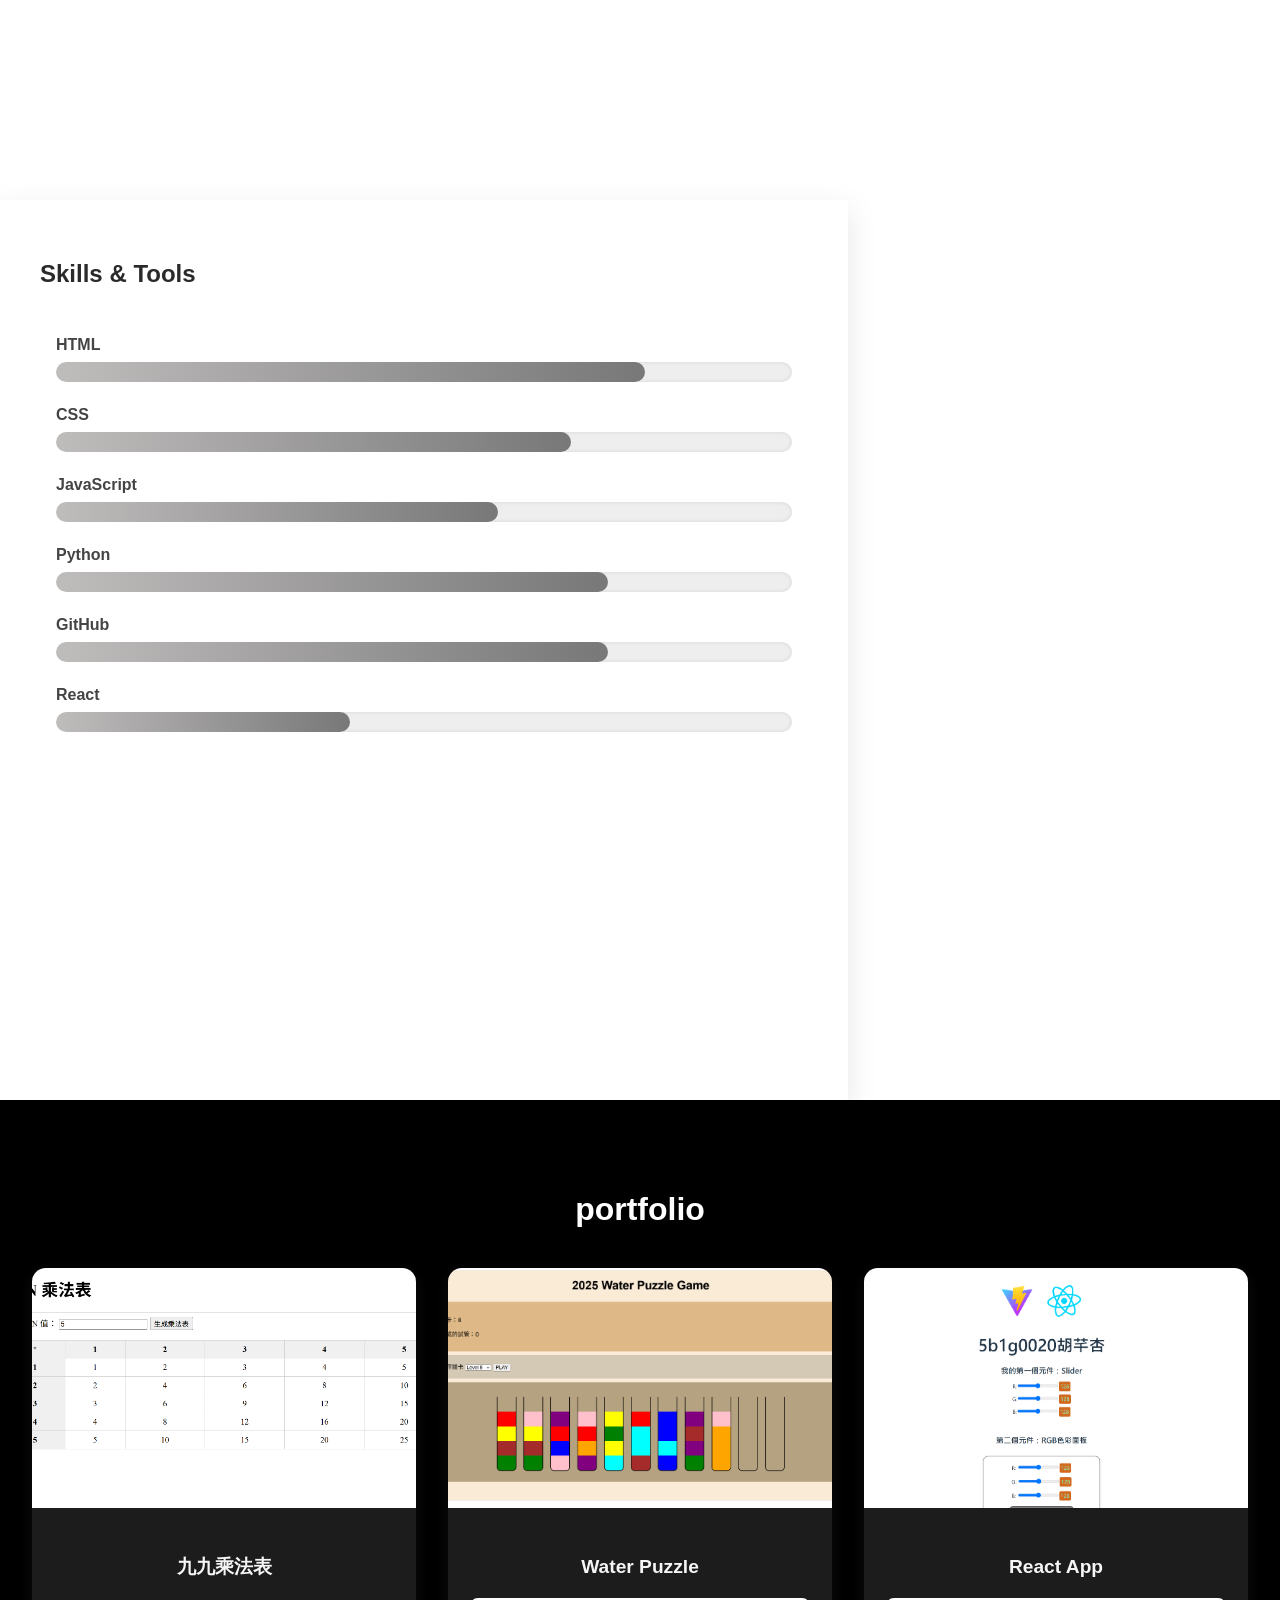
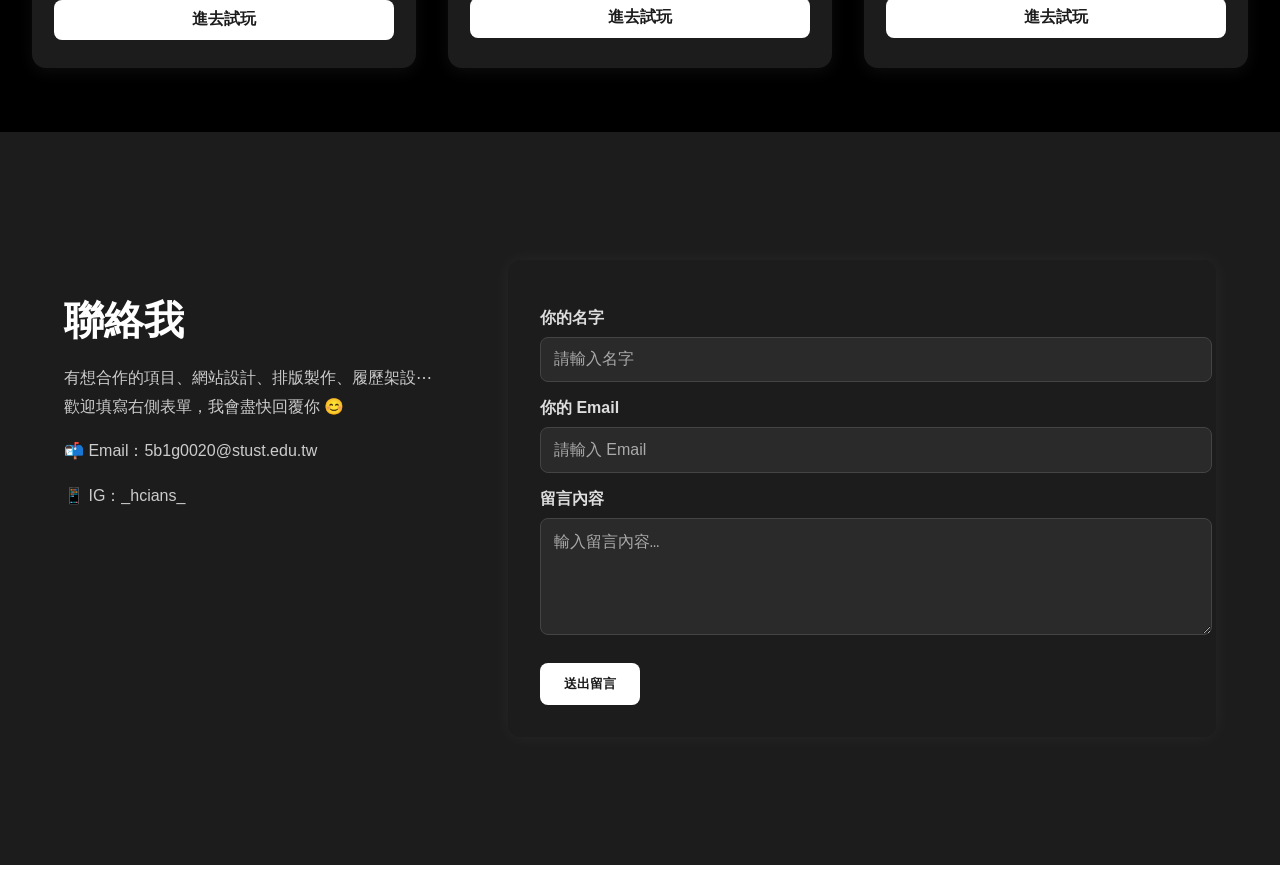
==== commit 6dce8846: "調整首頁標題文字，更新聯絡資訊，改善內容清晰度" ====
--- a/index.html
+++ b/index.html
@@ -28,9 +28,9 @@
     <section id="home" class="hero">
       <div class="overlay"></div>
       <div class="hero-text">
-        <h2>Hi，我是胡芊杏</h2>
+        <h2>Hi ~ 我是胡芊杏</h2>
         <p class="slogan">資工系學生 ｜ 熱愛程式與設計 ｜ 持續學習與實作中</p>
-        <a href="#about" class="hero-btn">了解更多</a>
+        <a href="#portfolio" class="hero-btn">了解更多</a>
       </div>
     </section>
 
@@ -116,8 +116,8 @@
       <div class="contact-info">
         <h2>聯絡我</h2>
         <p>有想合作的項目、網站設計、排版製作、履歷架設⋯<br>歡迎填寫右側表單，我會盡快回覆你 😊</p>
-        <p>📬 Email：yourmail@example.com</p>
-        <p>📱 IG：@yourhandle</p>
+        <p>📬 Email：5b1g0020@stust.edu.tw</p>
+        <p>📱 IG：_hcians_</p>
       </div>
 
       <!-- 右邊：表單 -->
--- a/index-style.css
+++ b/index-style.css
@@ -124,55 +124,37 @@
   background: #fff;
 }
 
-.about-full-bg {
-  background-image: url('img/about-image.jpg');
-  background-size: cover;
-  background-position: center;
-  height: 100vh;
-  position: relative;
-  display: flex;
-  justify-content: flex-end;
-  align-items: flex-start; /* 這裡由 center 改為 flex-start */
-  
-}
-
-.about-overlay {
-  background-color: rgba(255, 255, 255, 0.9); /* 白色半透明 */
-  background-attachment: fixed; /* 跟首頁一樣視差效果 */
-  width: 50%;
-  height: auto;
-  padding: 40px;
-  overflow-y: auto;
-}
-
-.about-textbox {
-  color: #333;
-  max-width: 90%;
+/* 背景整幅滿版 */
+.about-full-bg{
+  background:url('img/about-image.jpg') center/cover fixed;
+  min-height:100vh;
+  position:relative;          /* ⭐ 讓子元素可以用 absolute 參照這個區塊 */
+}
+
+/* 右側白色框：絕對定位貼底、貼右 */
+.about-overlay{
+  position:absolute;          /* ⭐ 關鍵：改成 absolute */
+  bottom:0;                   /* 貼齊底端 */
+  right:0;                    /* 貼齊右邊 */
+  width:50%;                  /* 想要 50% 寬度，可自行調整 */
+  height:100%;                /* 與背景同高，必要時可改 auto */
+  background:rgba(255,255,255,.9);
+  overflow-y:auto;            /* 內容超出可捲動 */
+}
+
+/* 內層文字排版 */
+.about-textbox{
+  padding:40px;
+  color:#333;
 }
 
 .about-textbox h2,
-.about-textbox h3 {
-  color: #222;
-  margin-bottom: 10px;
-}
-
-.about-textbox ul {
-  padding-left: 20px;
-  margin-bottom: 20px;
-}
-
-.about-textbox ul li {
-  margin-bottom: 6px;
-}
-
-.about-textbox a {
-  color: #007bff;
-  text-decoration: none;
-}
-.about-textbox a:hover {
-  text-decoration: underline;
-}
-
+.about-textbox h3{margin-bottom:10px;color:#222}
+
+.about-textbox ul{padding-left:20px;margin-bottom:20px}
+.about-textbox li{margin-bottom:6px}
+.about-textbox a{color:#007bff;text-decoration:none}
+.about-textbox a:hover{text-decoration:underline}
 /* Skill Bars Section */
 
 
@@ -490,6 +472,7 @@
   background-color: #000;
   color: #f5f5f5;
   padding: 4rem 2rem;
+  scroll-margin-top: 75px; /* 或你導覽列的實際高度 */
 }
 
 #contact { background-color: #1c1c1c; }
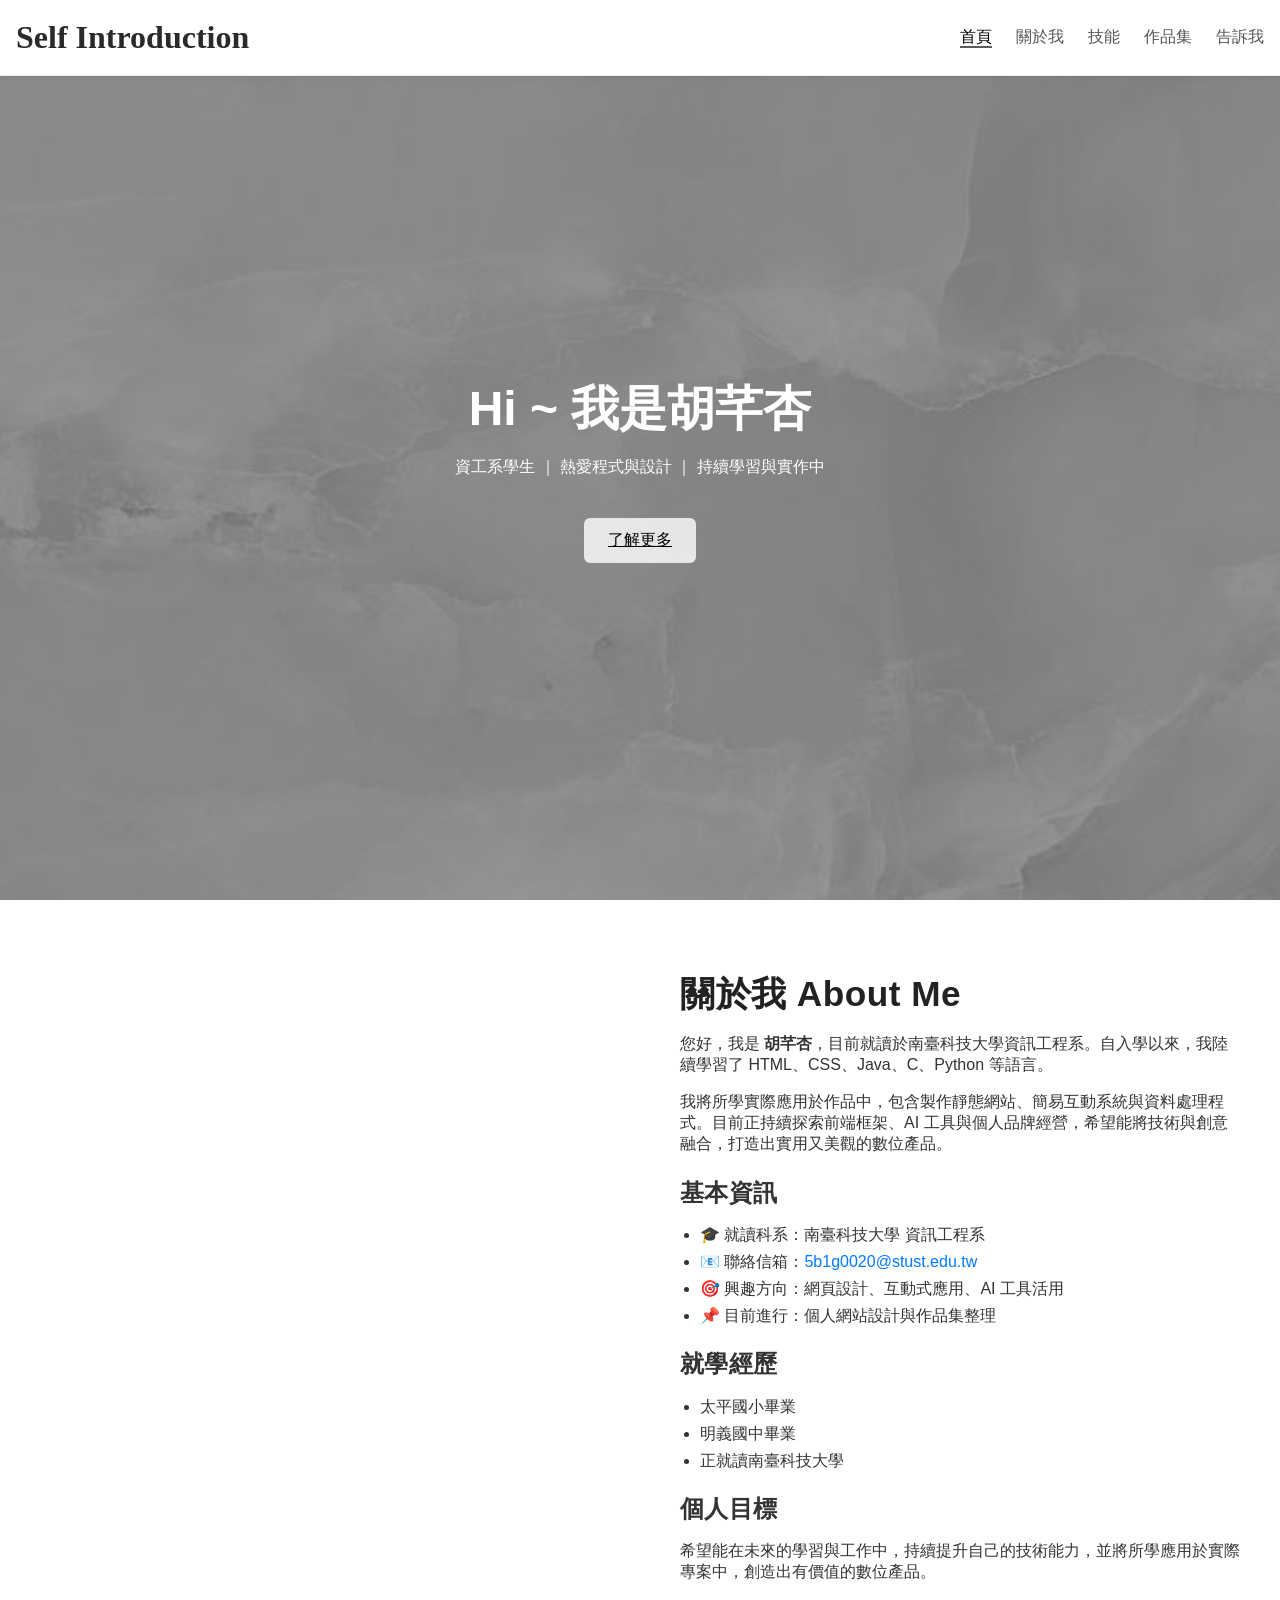
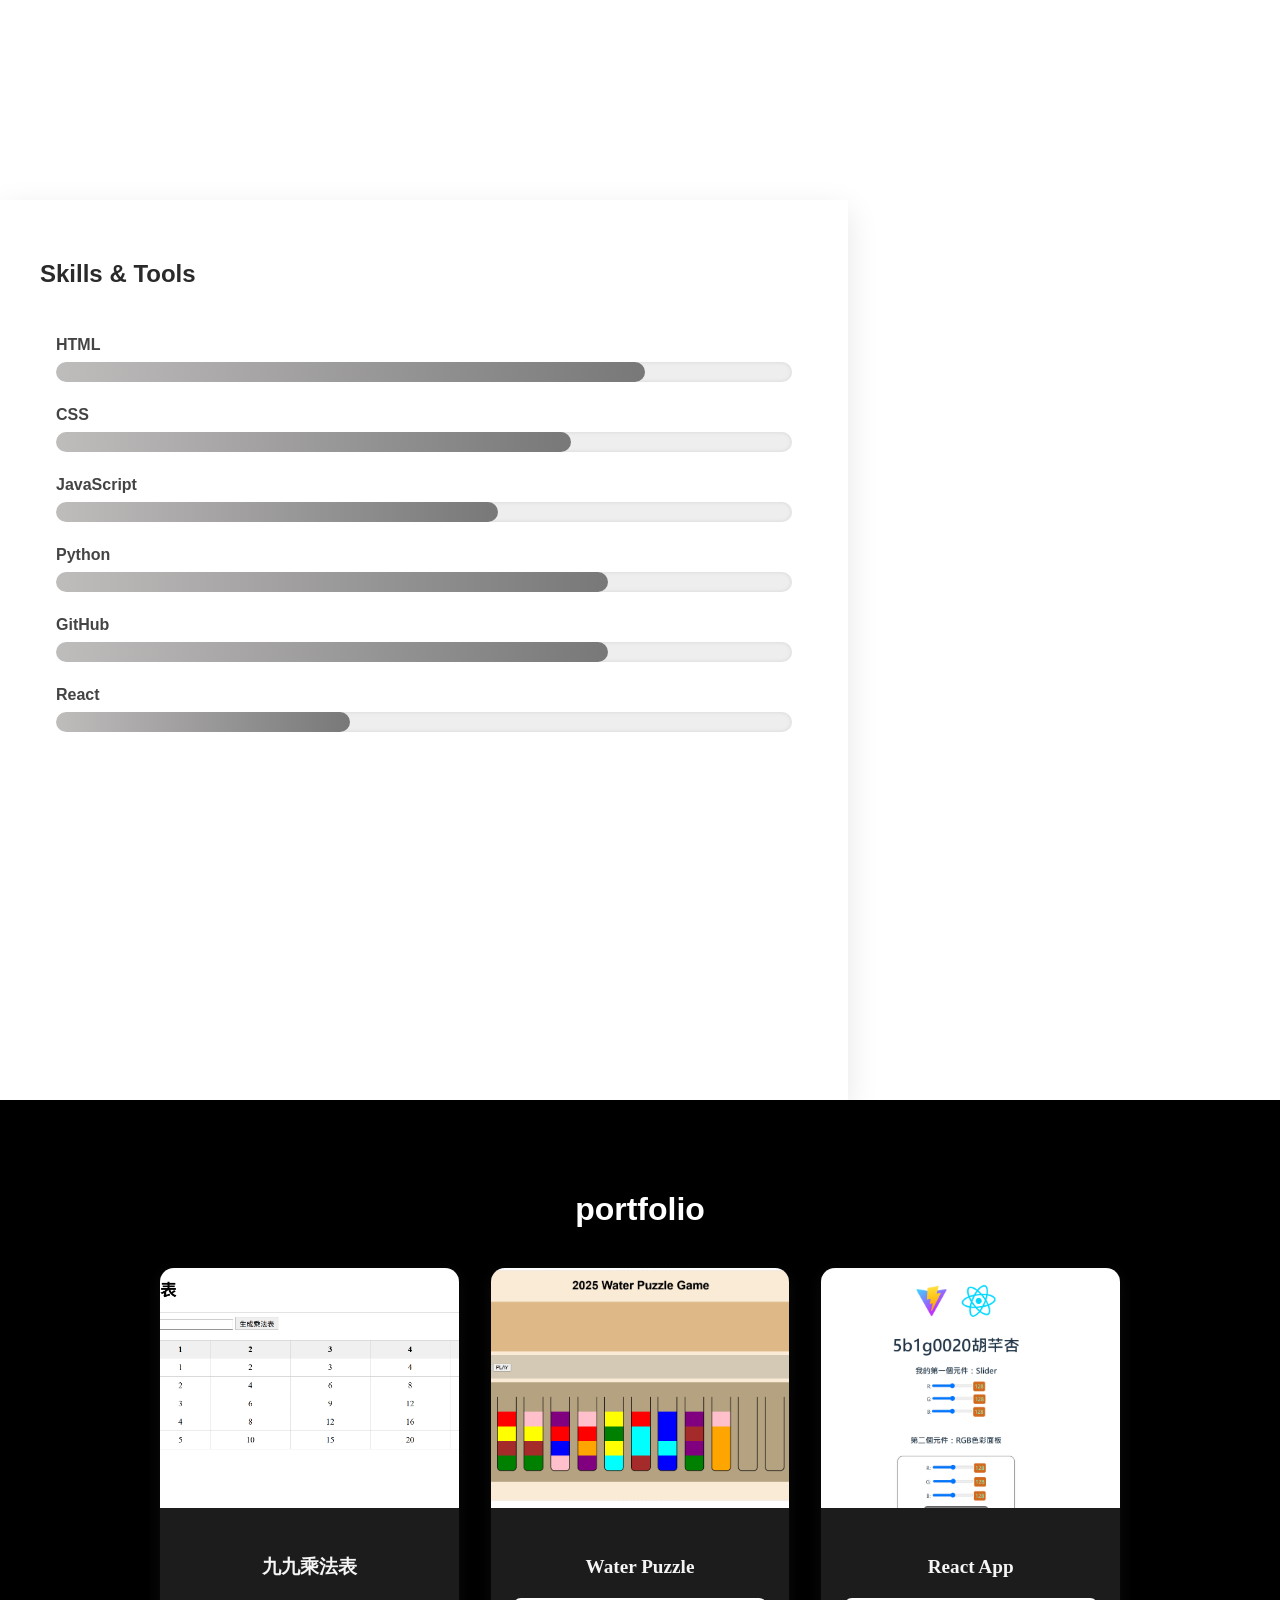
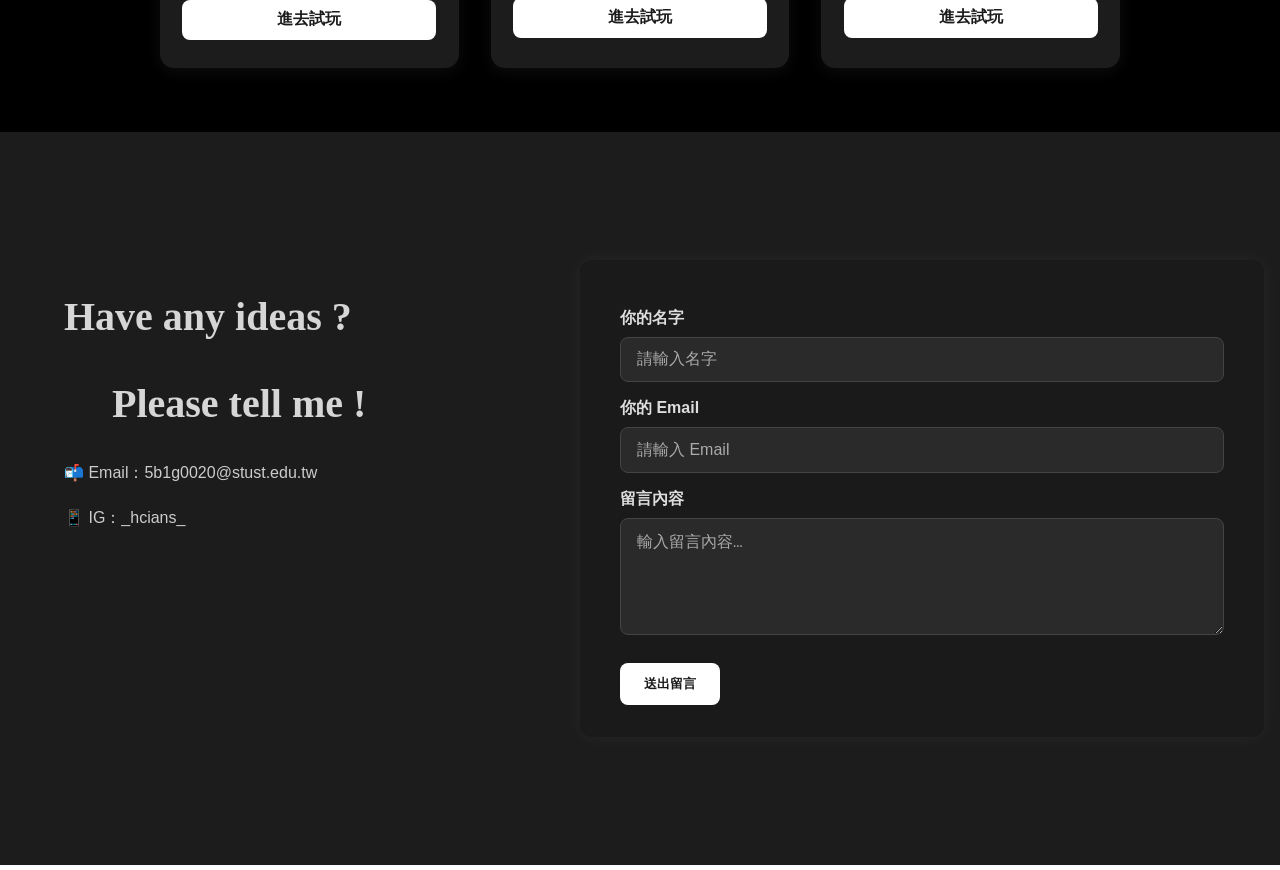
==== commit d08285e0: "優化 portfolio 區塊樣式，調整標題與卡片排版，改善可讀性與視覺效果；更新聯絡區域文字，提升內容清晰度" ====
--- a/index.html
+++ b/index.html
@@ -79,32 +79,35 @@
     </section>
 
     <!-- Portfolio -->
-<section id="portfolio" class="portfolio-container">
-  <h2>portfolio</h2>
-  <div class="project-grid">
-    <div class="project-card">
-      <div class="card-img" style="background-image:url('img/hw_1.png');"></div>
-      <div class="card-info">
-        <h3>九九乘法表</h3>
-        <a href="hw_1.html" target="_blank" class="try-button">進去試玩</a>
-      </div>
-    </div>
-    <div class="project-card">
-      <div class="card-img" style="background-image:url('img/hw_2.png');"></div>
-      <div class="card-info">
-        <h3>Water Puzzle</h3>
-        <a href="hw_2.html" target="_blank" class="try-button">進去試玩</a>
-      </div>
-    </div>
-    <div class="project-card">
-      <div class="card-img" style="background-image:url('img/hw_3.png');"></div>
-      <div class="card-info">
-        <h3>React App</h3>
-        <a href="https://1cyst7.github.io/2025-react-app/" target="_blank" rel="noopener noreferrer" class="try-button">進去試玩</a>
+<section id="portfolio">
+  <div class="portfolio-container">
+    <h2>portfolio</h2>
+    <div class="project-grid">
+      <div class="project-card">
+        <div class="card-img" style="background-image:url('img/hw_1.png');"></div>
+        <div class="card-info">
+          <h3>九九乘法表</h3>
+          <a href="hw_1.html" target="_blank" class="try-button">進去試玩</a>
+        </div>
+      </div>
+      <div class="project-card">
+        <div class="card-img" style="background-image:url('img/hw_2.png');"></div>
+        <div class="card-info">
+          <h3>Water Puzzle</h3>
+          <a href="hw_2.html" target="_blank" class="try-button">進去試玩</a>
+        </div>
+      </div>
+      <div class="project-card">
+        <div class="card-img" style="background-image:url('img/hw_3.png');"></div>
+        <div class="card-info">
+          <h3>React App</h3>
+          <a href="https://1cyst7.github.io/2025-react-app/" target="_blank" rel="noopener noreferrer" class="try-button">進去試玩</a>
+        </div>
       </div>
     </div>
   </div>
 </section>
+
 
 
    <!-- Contact 區塊 -->
@@ -114,8 +117,8 @@
     <div class="contact-wrapper">
       <!-- 左邊：文字說明 -->
       <div class="contact-info">
-        <h2>聯絡我</h2>
-        <p>有想合作的項目、網站設計、排版製作、履歷架設⋯<br>歡迎填寫右側表單，我會盡快回覆你 😊</p>
+        <h2>Have any ideas ?</h2>
+        <h3>Please tell me  !</h3>
         <p>📬 Email：5b1g0020@stust.edu.tw</p>
         <p>📱 IG：_hcians_</p>
       </div>
@@ -146,12 +149,13 @@
   <!-- ===== JavaScript ===== -->
   <script>
   document.addEventListener('DOMContentLoaded', () => {
+
     /* ---------- Nav underline + hover ---------- */
-    const links      = document.querySelectorAll('.nav-link');
-    const underline  = document.querySelector('.nav-underline');
+    const links = document.querySelectorAll('.nav-link');
+    const underline = document.querySelector('.nav-underline');
 
     function moveUnderline(el){
-      const rect   = el.getBoundingClientRect();
+      const rect = el.getBoundingClientRect();
       const parent = el.closest('.nav-links').getBoundingClientRect();
       underline.style.width = rect.width + 'px';
       underline.style.left  = rect.left  - parent.left + 'px';
@@ -169,12 +173,7 @@
         moveUnderline(l);
       });
     });
-
-    // 預設把 underline 放在第一個連結
-    if (links.length){
-      links[0].classList.add('active');
-      moveUnderline(links[0]);
-    }
+    if (links.length){ links[0].classList.add('active'); moveUnderline(links[0]); }
 
     /* ---------- 自動偵測目前區塊並高亮 ---------- */
     const sections = document.querySelectorAll('section[id]');
@@ -182,20 +181,15 @@
       entries.forEach(entry=>{
         if(entry.isIntersecting){
           const id = entry.target.getAttribute('id');
-          const targetLink = document.querySelector(`.nav-link[href="#${id}"]`);
-          if (targetLink){
+          const target = document.querySelector(`.nav-link[href="#${id}"]`);
+          if (target){
             links.forEach(a=>a.classList.remove('active'));
-            targetLink.classList.add('active');
-            moveUnderline(targetLink);
+            target.classList.add('active');
+            moveUnderline(target);
           }
         }
       });
-    },{
-      root: null,
-      rootMargin: '0px',
-      threshold: 0.6   // 區塊可見 60% 時觸發
-    });
-
+    },{threshold:0.6});
     sections.forEach(sec=> sectionObserver.observe(sec));
 
     /* ---------- Skill bars animation ---------- */
@@ -205,17 +199,37 @@
       f.style.setProperty('--target-width', w);
       f.style.width = '0';
     });
-
     const skillsSection = document.getElementById('skills');
     const skillObserver = new IntersectionObserver(entries=>{
-      entries.forEach(entry=>{
-        if(entry.isIntersecting){
+      entries.forEach(e=>{
+        if(e.isIntersecting){
           fills.forEach(f=> f.style.width = f.style.getPropertyValue('--target-width'));
-          skillObserver.disconnect(); // 只執行一次
+          skillObserver.disconnect();
         }
       });
-    },{ threshold: 0.3 });
-    if (skillsSection) skillObserver.observe(skillsSection);
+    },{threshold:0.3});
+    if(skillsSection) skillObserver.observe(skillsSection);
+
+    /* ---------- Contact slide-in animation ---------- */
+    const contactSection = document.getElementById('contact');
+    const leftBlock  = document.querySelector('.contact-info');
+    const rightBlock = document.querySelector('.contact-form');
+    if (leftBlock && rightBlock) {
+      /* 起始狀態先往左右偏移並隱藏 */
+      leftBlock.classList.add('pre-slide');
+      rightBlock.classList.add('pre-slide');
+
+      const contactObserver = new IntersectionObserver(entries=>{
+        entries.forEach(e=>{
+          if(e.isIntersecting){
+            leftBlock.classList.add('slide-in');
+            rightBlock.classList.add('slide-in');
+            contactObserver.disconnect();          // 只播一次
+          }
+        });
+      },{threshold:0.4});
+      contactObserver.observe(contactSection);
+    }
 
     /* ---------- Contact form toast ---------- */
     const form = document.getElementById('contactForm');
@@ -228,8 +242,10 @@
         setTimeout(()=> note.classList.add('hidden'), 3000);
       });
     }
+
   });
 </script>
 
+
 </body>
 </html>
--- a/index-style.css
+++ b/index-style.css
@@ -148,8 +148,23 @@
   color:#333;
 }
 
-.about-textbox h2,
-.about-textbox h3{margin-bottom:10px;color:#222}
+.about-textbox h2 {
+  font-size: 2.2rem;
+  line-height: 1.4;
+  letter-spacing: 0.5px;
+  margin-bottom: 1rem;
+  font-weight: bold;
+  color: #222;
+}
+
+.about-textbox h3 {
+  font-size: 1.5rem;
+  line-height: 1.3;
+  letter-spacing: 0.3px;
+  margin: 1.4rem 0 0.6rem;
+  font-weight: 600;
+  color: #333;
+}
 
 .about-textbox ul{padding-left:20px;margin-bottom:20px}
 .about-textbox li{margin-bottom:6px}
@@ -231,24 +246,20 @@
     width: var(--target-width);
   }
 }
-.portfolio-container {
-  width: 100%;
-  padding: 0 2rem;
-}
-
-/* 整個區塊黑色背景，含左右內距 */
+/* ---------- Portfolio 區塊外層 ---------- */
 #portfolio {
   background-color: #000;
   color: #f5f5f5;
-  padding: 4rem 4rem;
-}
-
-/* 讓 container 寬度撐滿，控制左右邊界用 padding */
+  padding: 4rem 0; /* 上下 4rem，左右靠內層 container 控制 */
+}
+
+/* ---------- 內層 container：左右保留空間 ---------- */
 .portfolio-container {
   width: auto;
-  padding: 0 2rem;
-}
-
+  padding: 0 10rem;  /* 左右邊距變大，讓區塊內容更集中 */
+}
+
+/* ---------- 標題 ---------- */
 .portfolio-container h2 {
   font-size: 2rem;
   color: #ffffff;
@@ -256,16 +267,14 @@
   margin-bottom: 2.5rem;
 }
 
-/* 保持卡片排版樣式 */
+/* ---------- 卡片排版 ---------- */
 .project-grid {
   display: grid;
   grid-template-columns: repeat(auto-fit, minmax(280px, 1fr));
   gap: 2rem;
 }
 
-/* 以下 project-card 設計保持不變 */
-
-
+/* ---------- 卡片樣式 ---------- */
 .project-card {
   background-color: #1c1c1c;
   border-radius: 14px;
@@ -274,17 +283,18 @@
   transition: transform 0.3s ease;
   display: flex;
   flex-direction: column;
-  height: 400px; /* 讓卡片變高 */
+  height: 400px;
 }
 
 .project-card:hover {
   transform: translateY(-5px);
 }
 
+/* ---------- 圖片區 ---------- */
 .card-img {
   background-size: cover;
   background-position: center;
-  height: 240px; /* 圖片變高一點 */
+  height: 240px;
   transition: transform 0.3s ease;
 }
 
@@ -292,6 +302,7 @@
   transform: scale(1.05);
 }
 
+/* ---------- 卡片文字與按鈕區 ---------- */
 .card-info {
   padding: 1.4rem;
   text-align: center;
@@ -307,7 +318,7 @@
   color: #f5f5f5;
 }
 
-/* 現代風格按鈕 */
+/* ---------- 現代風格按鈕 ---------- */
 .try-button {
   background-color: #ffffff;
   color: #1c1c1c;
@@ -323,39 +334,52 @@
   color: #ffffff;
   transform: scale(1.05);
 }
-
-.contact-container {
+@media (max-width: 768px) {
+  .portfolio-container {
+    padding: 0 2rem;
+  }
+}
+
+
+/* 整體聯絡區背景 */
+#contact,
+.contact-container,
+.contact-section,
+.contact-wrapper {
   background-color: #1c1c1c;
   width: 100%;
-}
-/* Contact 區塊外觀背景 */
+  color: #ffffff;
+}
+
+/* 區塊間距與寬度限制 */
 .contact-section {
-  background-color:  #1c1c1c; /* ✅ 整個中間底色 */
   padding: 4rem 1.5rem;
   max-width: 1200px;
   margin: 0 auto;
 }
 
-/* 左右兩欄佈局 */
+/* 左右欄排版 */
 .contact-wrapper {
   display: flex;
   justify-content: space-between;
-  background-color:  #1c1c1c; /* ✅ 整個中間底色 */
-  color: #ffffff;             /* ✅ 白字 */
   padding: 4rem 1.5rem;
   max-width: 1200px;
   margin: 0 auto;
 }
 
-/* 左側說明欄 */
+/* 左側資訊欄 */
 .contact-info {
   flex: 1 1 300px;
-  
-}
-
-.contact-info h2 {
+}
+
+.contact-info h2,h3 {
   font-size: 2.5rem;
-  margin-bottom: 1rem;
+  margin-bottom: 2rem;
+  font-family: 'Playfair Display', serif;
+  color: #d6d6d6;
+}
+.contact-info h3 {
+  transform: translateX(3.0rem);
 }
 
 .contact-info p {
@@ -368,12 +392,15 @@
 /* 右側表單欄 */
 .contact-form {
   flex: 1 1 500px;
-
-  padding: 2rem;
+  background-color: #1a1a1a;
+  padding: 2rem 2.5rem;         /* 這裡加寬 padding 讓欄位更內縮 */
+  margin-left: 2rem;           /* 留右側空間避免貼邊 */
   border-radius: 12px;
   box-shadow: 0 0 20px rgba(255, 255, 255, 0.05);
-}
-
+  box-sizing: border-box;
+}
+
+/* 表單標籤 */
 .contact-form label {
   display: block;
   margin-top: 1rem;
@@ -381,16 +408,20 @@
   color: #dddddd;
 }
 
+/* 表單欄位樣式 */
 .contact-form input,
 .contact-form textarea {
-  width: 100%;
-  padding: 0.8rem;
+  width: 100%;           /* ✅ 固定寬度 */
+  max-width: 100%;        /* ✅ 防止手機超出，但不會撐大 */
+  padding: 0.8rem 1rem;
   margin-top: 0.5rem;
   border: 1px solid #444;
   border-radius: 8px;
   background-color: #2a2a2a;
   color: #f5f5f5;
   font-size: 1rem;
+  box-sizing: border-box;
+  resize: vertical;       /* ✅ 限制只能改高度 */
 }
 
 .contact-form input::placeholder,
@@ -398,7 +429,7 @@
   color: #aaa;
 }
 
-/* 按鈕 */
+/* 送出按鈕 */
 .contact-form .btn {
   margin-top: 1.5rem;
   background-color: #ffffff;
@@ -417,7 +448,7 @@
   transform: scale(1.05);
 }
 
-/* 成功訊息 */
+/* 成功訊息區塊 */
 #notification {
   margin-top: 1rem;
   background-color: #1e3f2f;
@@ -429,9 +460,43 @@
   border: 1px solid #aef9c7;
 }
 
+/* 隱藏用 */
 .hidden {
   display: none;
 }
+
+/*  --- 進場前的起始狀態 --- */
+.contact-info,
+.contact-form {
+  opacity: 0;
+  transform: translateX(0);          /* 保留原本，不讓畫面跳動 */
+}
+
+.contact-info.pre-slide {            /* 左側起始：從左邊 -100px */
+  transform: translateX(-100px);
+}
+
+.contact-form.pre-slide {            /* 右側起始：從右邊 100px */
+  transform: translateX(100px);
+}
+
+/*  --- 真正的滑入動畫（1.5s）--- */
+@keyframes slideInLeft {
+  to { transform: translateX(0); opacity: 1; }
+}
+
+@keyframes slideInRight {
+  to { transform: translateX(0); opacity: 1; }
+}
+
+.contact-info.slide-in {
+  animation: slideInLeft 1.5s ease-out forwards;
+}
+
+.contact-form.slide-in {
+  animation: slideInRight 1.5s ease-out forwards;
+}
+
 
 /* 響應式排版 */
 @media (max-width: 768px) {
@@ -467,15 +532,9 @@
   align-items: stretch; /* 或移除 align-items 設定 */
 }
 
-/* 讓 portfolio 區塊全寬無白邊 */
-#portfolio {
-  background-color: #000;
-  color: #f5f5f5;
-  padding: 4rem 2rem;
-  scroll-margin-top: 75px; /* 或你導覽列的實際高度 */
-}
-
-#contact { background-color: #1c1c1c; }
+
+
+
 
 html {
   scroll-behavior: smooth;
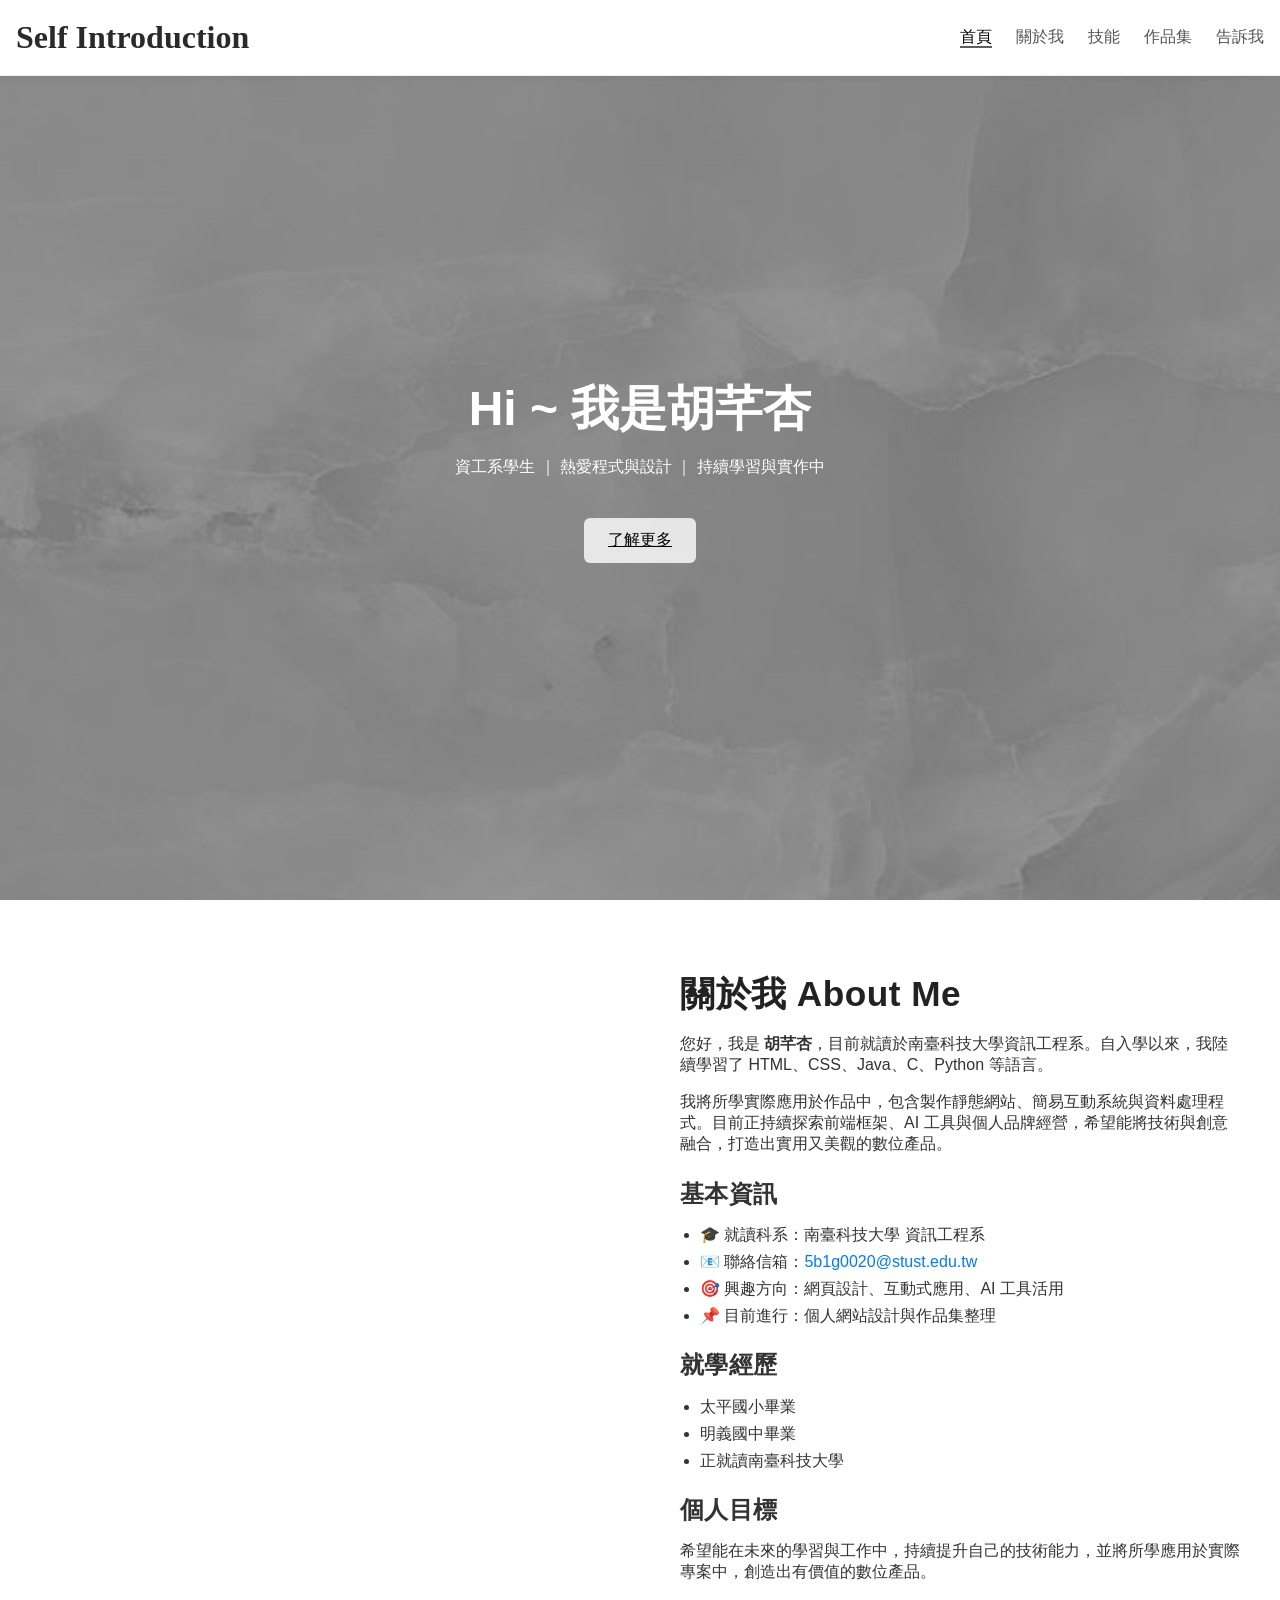
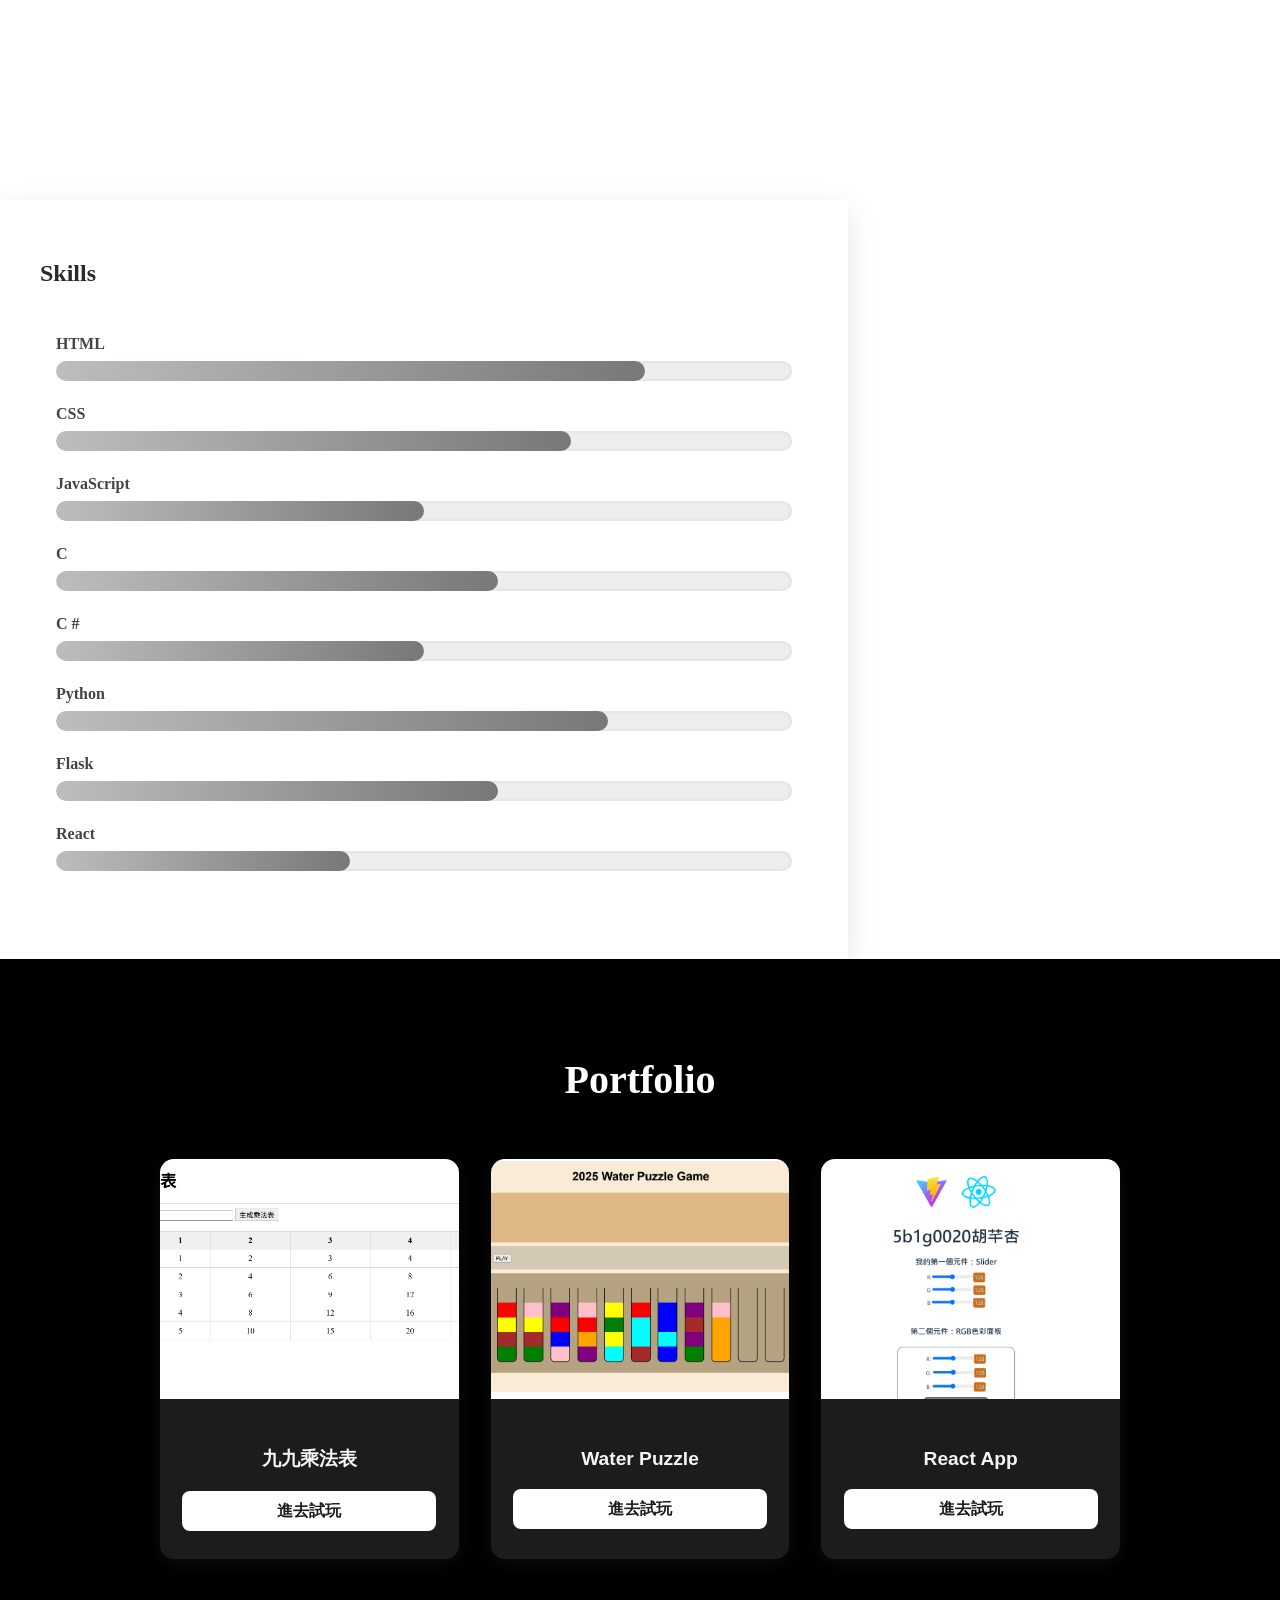
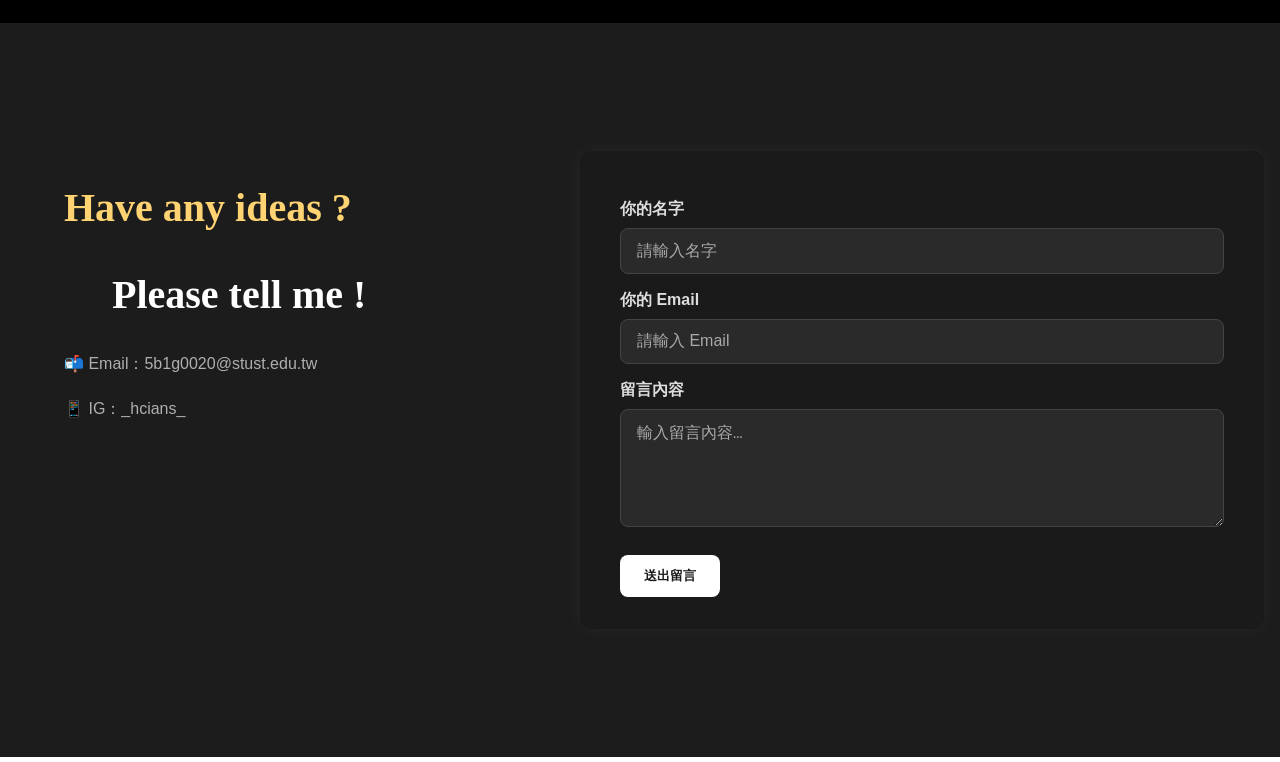
==== commit 626a818d: "調整標題字體與大小，更新技能區塊內容，改善可讀性與一致性" ====
--- a/index.html
+++ b/index.html
@@ -64,13 +64,15 @@
     <!-- Skills -->
     <section id="skills" class="section">
       <div class="skills-overlay">
-        <h2>Skills &amp; Tools</h2>
+        <h2>Skills</h2>
         <div class="skill-bars">
           <div class="bar-item"><div class="bar-label">HTML</div><div class="bar-bg"><div class="bar-fill" style="width:80%"></div></div></div>
           <div class="bar-item"><div class="bar-label">CSS</div><div class="bar-bg"><div class="bar-fill" style="width:70%"></div></div></div>
-          <div class="bar-item"><div class="bar-label">JavaScript</div><div class="bar-bg"><div class="bar-fill" style="width:60%"></div></div></div>
+          <div class="bar-item"><div class="bar-label">JavaScript</div><div class="bar-bg"><div class="bar-fill" style="width:50%"></div></div></div>
+          <div class="bar-item"><div class="bar-label">C</div><div class="bar-bg"><div class="bar-fill" style="width:60%"></div></div></div>
+          <div class="bar-item"><div class="bar-label">C #</div><div class="bar-bg"><div class="bar-fill" style="width:50%"></div></div></div>
           <div class="bar-item"><div class="bar-label">Python</div><div class="bar-bg"><div class="bar-fill" style="width:75%"></div></div></div>
-          <div class="bar-item"><div class="bar-label">GitHub</div><div class="bar-bg"><div class="bar-fill" style="width:75%"></div></div></div>
+          <div class="bar-item"><div class="bar-label">Flask</div><div class="bar-bg"><div class="bar-fill" style="width:60%"></div></div></div>
           <div class="bar-item"><div class="bar-label">React</div><div class="bar-bg"><div class="bar-fill" style="width:40%"></div></div></div>
         </div>
       </div>
@@ -81,7 +83,7 @@
     <!-- Portfolio -->
 <section id="portfolio">
   <div class="portfolio-container">
-    <h2>portfolio</h2>
+    <h2>Portfolio</h2>
     <div class="project-grid">
       <div class="project-card">
         <div class="card-img" style="background-image:url('img/hw_1.png');"></div>
--- a/index-style.css
+++ b/index-style.css
@@ -181,6 +181,7 @@
   height: auto;
   padding: 40px;
   box-shadow: 0 10px 30px rgba(0, 0, 0, 0.1);
+  font-family: 'Playfair Display', serif;
   }
 
 /* RWD：小螢幕自動縮小 */
@@ -255,16 +256,18 @@
 
 /* ---------- 內層 container：左右保留空間 ---------- */
 .portfolio-container {
+ 
   width: auto;
   padding: 0 10rem;  /* 左右邊距變大，讓區塊內容更集中 */
 }
 
 /* ---------- 標題 ---------- */
 .portfolio-container h2 {
-  font-size: 2rem;
+  font-family: 'Playfair Display', serif;
+  font-size: 2.5rem;
   color: #ffffff;
   text-align: center;
-  margin-bottom: 2.5rem;
+  margin-bottom: 3.5rem;
 }
 
 /* ---------- 卡片排版 ---------- */
@@ -372,11 +375,17 @@
   flex: 1 1 300px;
 }
 
-.contact-info h2,h3 {
+.contact-info h2 {
   font-size: 2.5rem;
   margin-bottom: 2rem;
   font-family: 'Playfair Display', serif;
-  color: #d6d6d6;
+  color:  #FFD372;
+}
+.contact-info h3 {
+  font-size: 2.5rem;
+  margin-bottom: 2rem;
+  font-family: 'Playfair Display', serif;
+  color: #FFFFFF;
 }
 .contact-info h3 {
   transform: translateX(3.0rem);
@@ -386,7 +395,7 @@
   font-size: 1rem;
   line-height: 1.8;
   margin-bottom: 1rem;
-  color: #cccccc;
+  color: #b0afaf;
 }
 
 /* 右側表單欄 */
@@ -525,7 +534,7 @@
   background-position: center;
   background-attachment: fixed;  /* ✅ 背景不跟隨滾動 */
 
-  height: 100vh;
+  height: auto;
   position: relative;
   display: flex;
   justify-content: flex-start;   /* 白框靠左 */
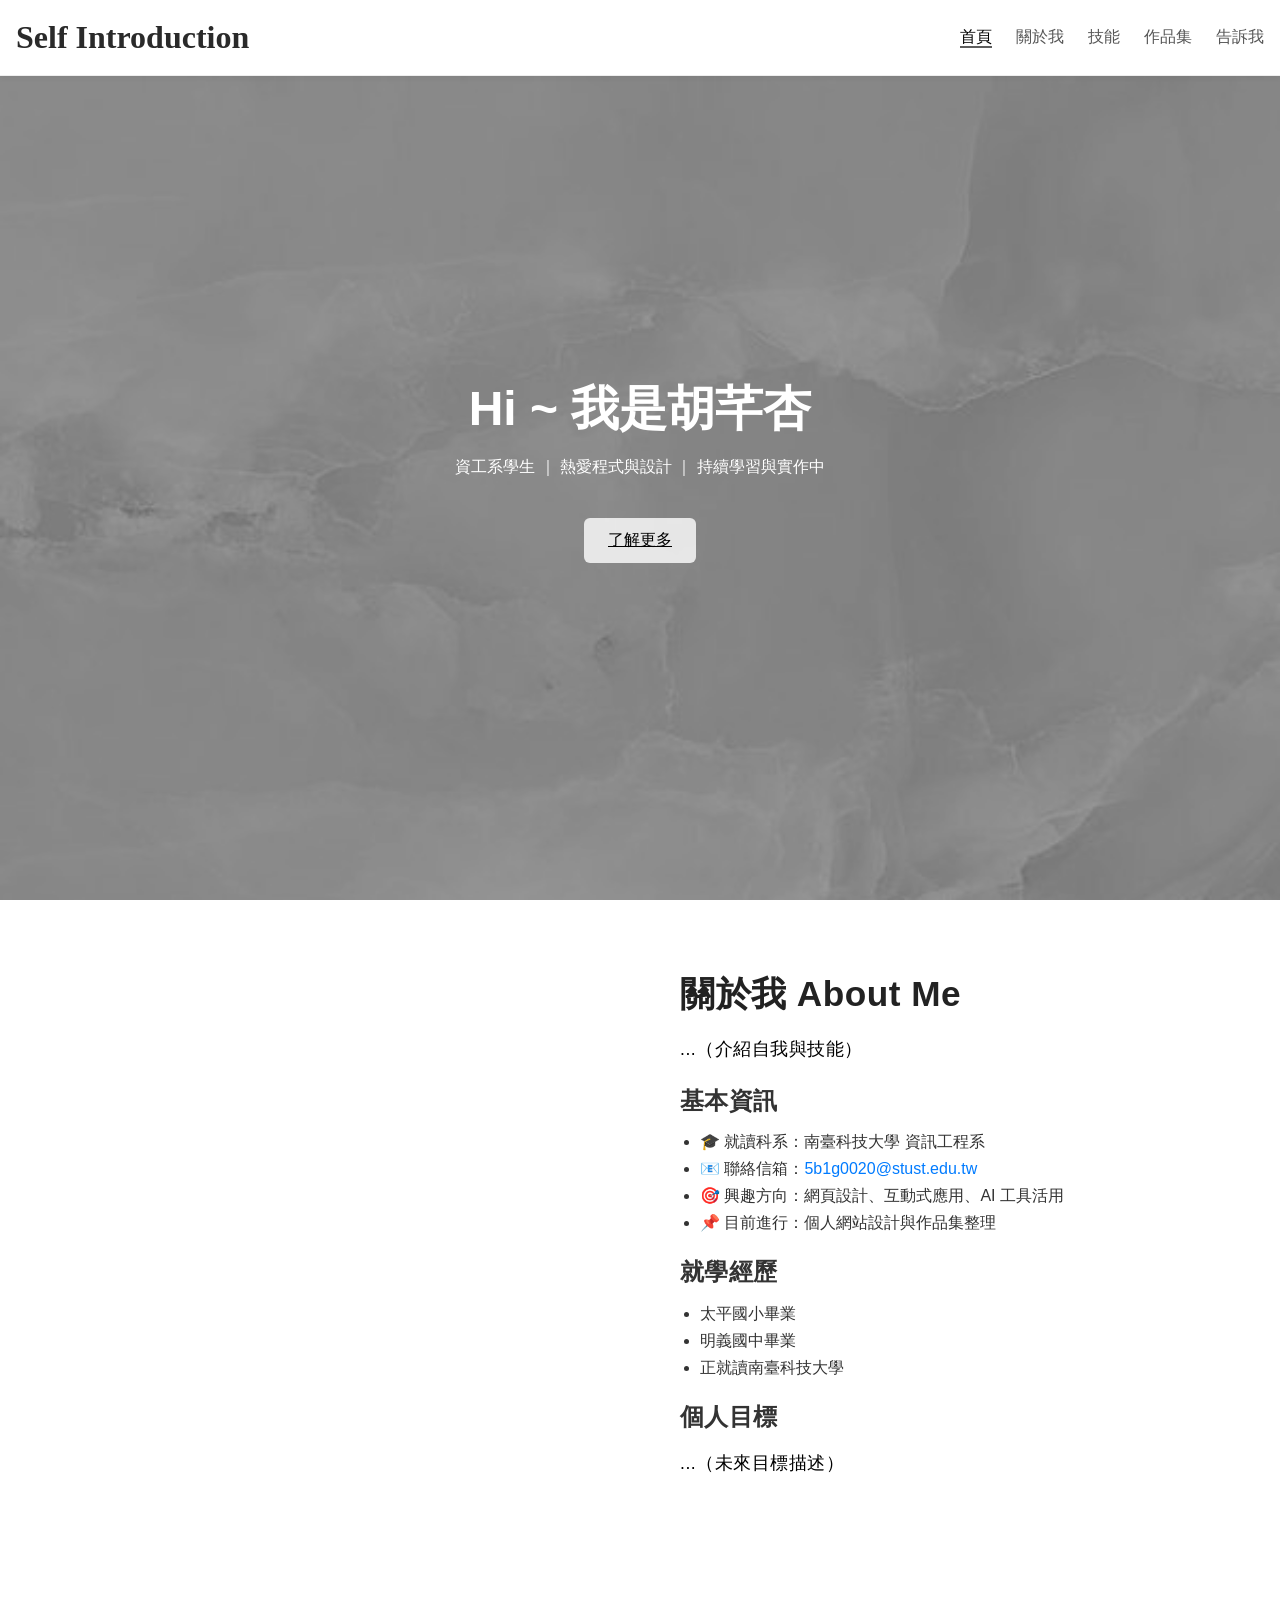
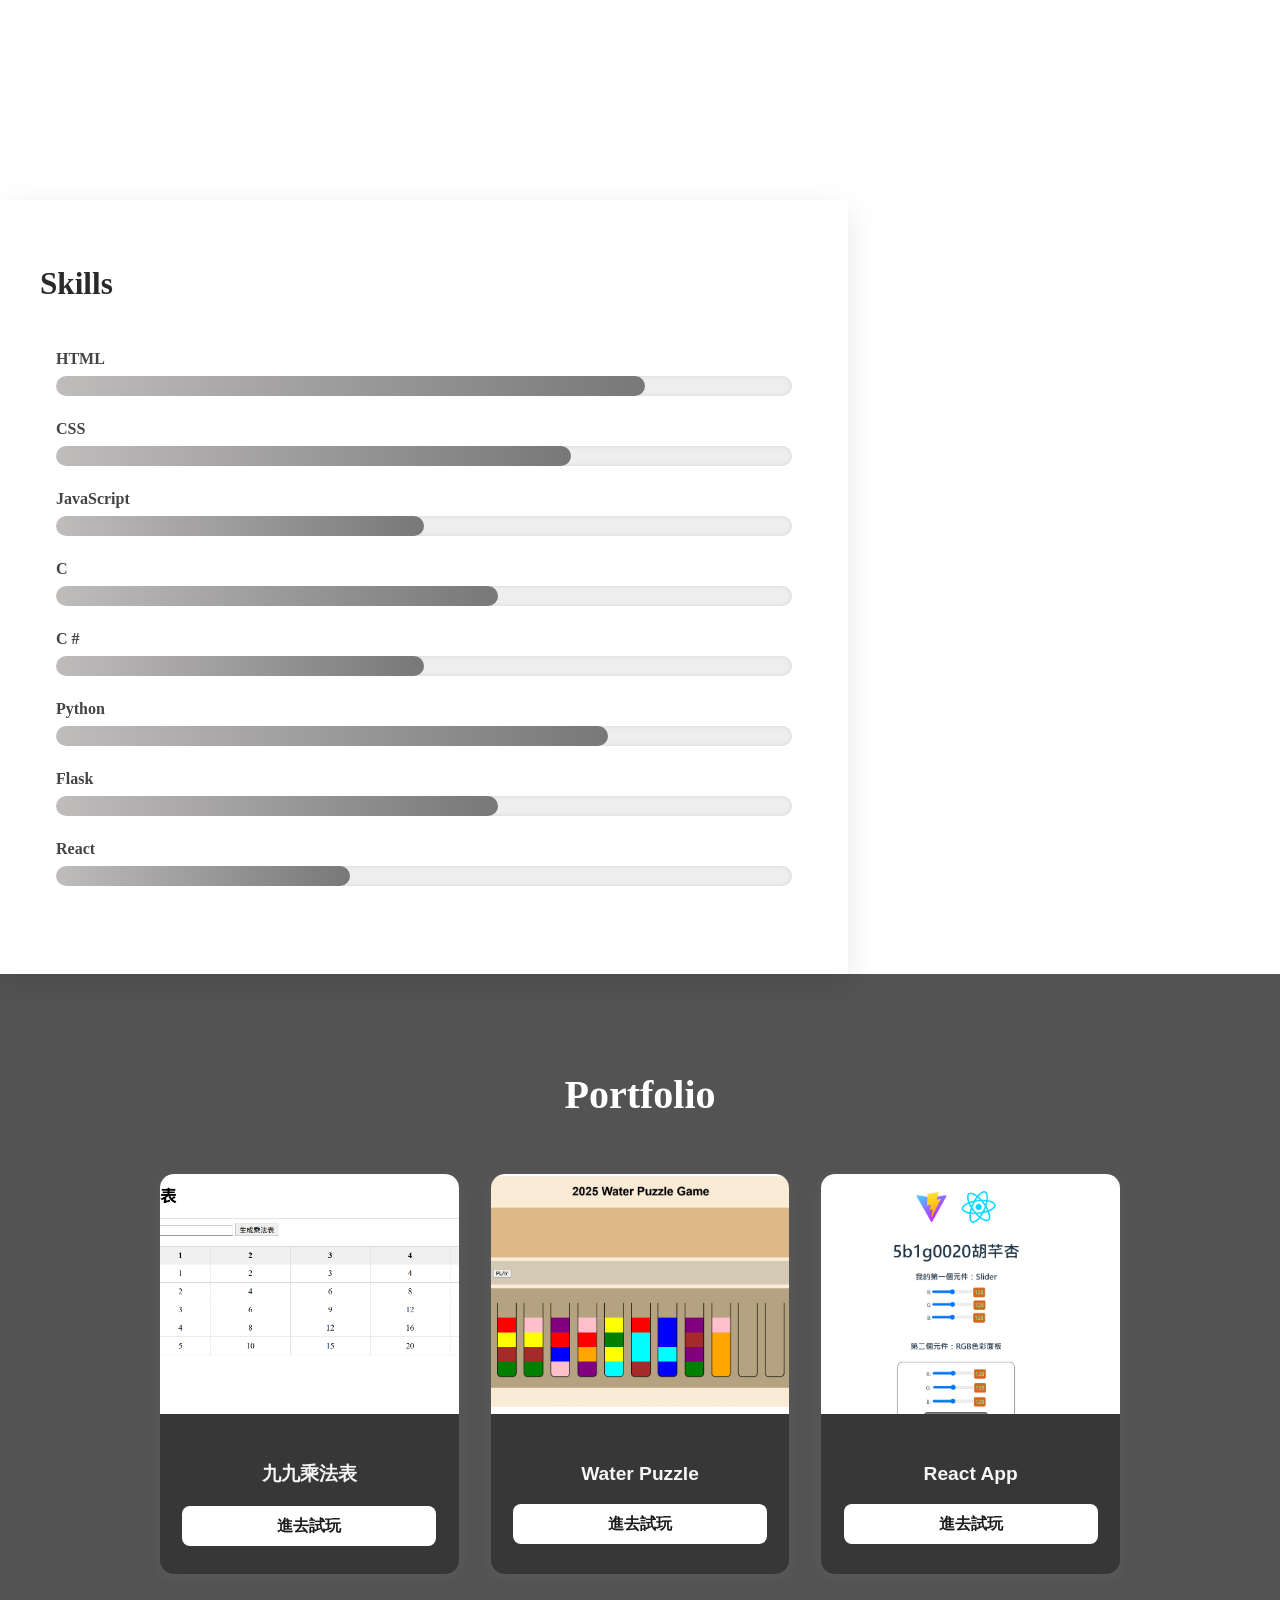
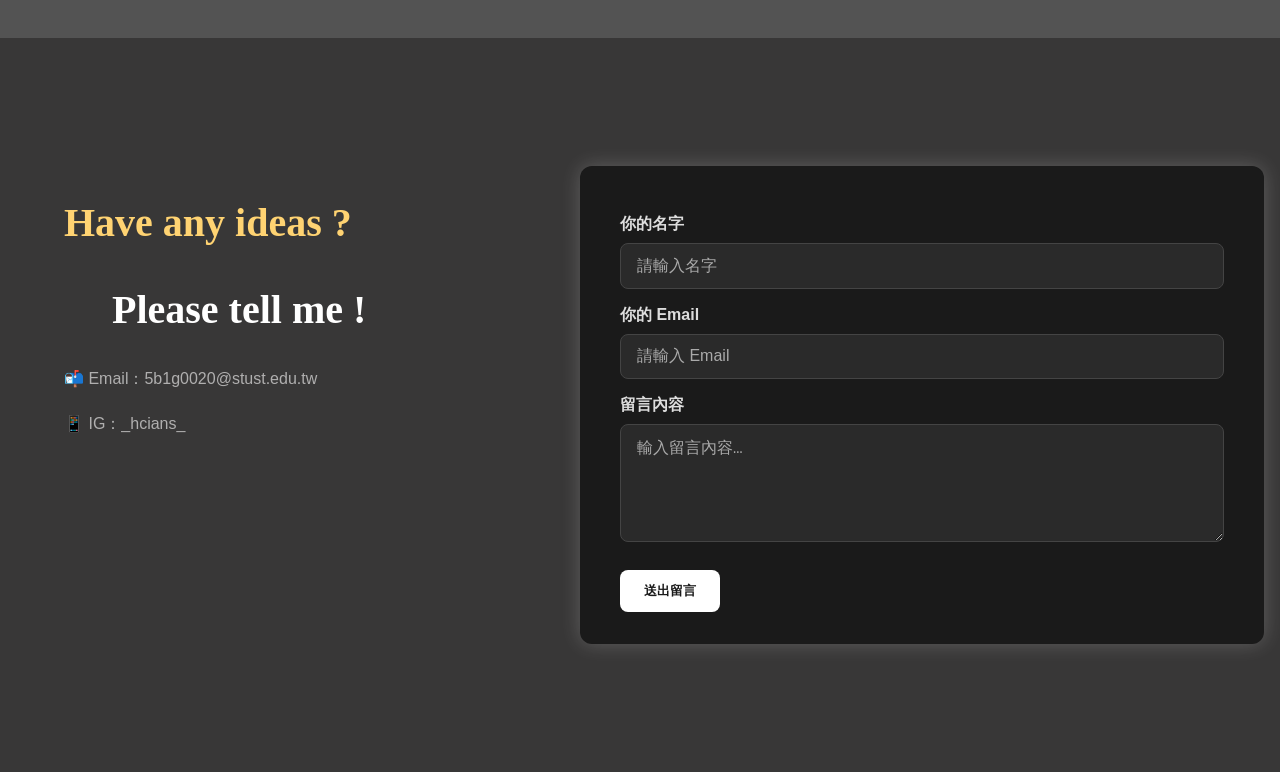
==== commit 2de32044: "1" ====
--- a/index.html
+++ b/index.html
@@ -22,230 +22,235 @@
     </nav>
   </header>
 
-  <!-- ===== Main ===== -->
-  <main>
-    <!-- Hero / Home -->
-    <section id="home" class="hero">
-      <div class="overlay"></div>
-      <div class="hero-text">
-        <h2>Hi ~ 我是胡芊杏</h2>
-        <p class="slogan">資工系學生 ｜ 熱愛程式與設計 ｜ 持續學習與實作中</p>
-        <a href="#portfolio" class="hero-btn">了解更多</a>
+    <!-- ===== Main 主內容區 ===== -->
+    <main>
+
+      <!-- Hero / Home 首頁大圖區塊 -->
+      <section id="home" class="hero">
+        <div class="overlay"></div> <!-- 半透明背景遮罩 -->
+        <div class="hero-text">
+          <h2>Hi ~ 我是胡芊杏</h2> <!-- 主標題 -->
+          <p class="slogan">資工系學生 ｜ 熱愛程式與設計 ｜ 持續學習與實作中</p> <!-- 副標語 -->
+          <a href="#portfolio" class="hero-btn">了解更多</a> <!-- CTA 按鈕 -->
+        </div>
+      </section>
+  
+      <!-- About 關於我區塊 -->
+      <section id="about" class="about-full-bg">
+        <div class="about-overlay"> <!-- 覆蓋樣式背景 -->
+          <div class="about-textbox"> <!-- 文字內容容器 -->
+            <h2>關於我 About Me</h2>
+            <p>...（介紹自我與技能）</p>
+            <h3>基本資訊</h3>
+            <ul>
+              <!-- 各項基本資訊 -->
+              <li>🎓 就讀科系：南臺科技大學 資訊工程系</li>
+              <li>📧 聯絡信箱：<a href="mailto:5b1g0020@stust.edu.tw">5b1g0020@stust.edu.tw</a></li>
+              <li>🎯 興趣方向：網頁設計、互動式應用、AI 工具活用</li>
+              <li>📌 目前進行：個人網站設計與作品集整理</li>
+            </ul>
+            <h3>就學經歷</h3>
+            <ul>
+              <li>太平國小畢業</li>
+              <li>明義國中畢業</li>
+              <li>正就讀南臺科技大學</li>
+            </ul>
+            <h3>個人目標</h3>
+            <p>...（未來目標描述）</p>
+          </div>
+        </div>
+      </section>
+  
+      <!-- Skills 技能區塊 -->
+      <section id="skills" class="section">
+        <div class="skills-overlay"> <!-- 背景遮罩樣式 -->
+          <h2>Skills</h2>
+          <div class="skill-bars"> <!-- 技能條容器 -->
+            <!-- 每個技能列 -->
+            <div class="bar-item"><div class="bar-label">HTML</div><div class="bar-bg"><div class="bar-fill" style="width:80%"></div></div></div>
+            <div class="bar-item"><div class="bar-label">CSS</div><div class="bar-bg"><div class="bar-fill" style="width:70%"></div></div></div>
+            <div class="bar-item"><div class="bar-label">JavaScript</div><div class="bar-bg"><div class="bar-fill" style="width:50%"></div></div></div>
+            <div class="bar-item"><div class="bar-label">C</div><div class="bar-bg"><div class="bar-fill" style="width:60%"></div></div></div>
+            <div class="bar-item"><div class="bar-label">C #</div><div class="bar-bg"><div class="bar-fill" style="width:50%"></div></div></div>
+            <div class="bar-item"><div class="bar-label">Python</div><div class="bar-bg"><div class="bar-fill" style="width:75%"></div></div></div>
+            <div class="bar-item"><div class="bar-label">Flask</div><div class="bar-bg"><div class="bar-fill" style="width:60%"></div></div></div>
+            <div class="bar-item"><div class="bar-label">React</div><div class="bar-bg"><div class="bar-fill" style="width:40%"></div></div></div>
+          </div>
+        </div>
+      </section>
+  
+      <!-- Portfolio 作品集區塊 -->
+      <section id="portfolio">
+        <div class="portfolio-container">
+          <h2>Portfolio</h2>
+          <div class="project-grid"> <!-- 作品卡片排版容器 -->
+            <!-- 每個作品卡片 -->
+            <div class="project-card">
+              <div class="card-img" style="background-image:url('img/hw_1.png');"></div>
+              <div class="card-info">
+                <h3>九九乘法表</h3>
+                <a href="hw_1.html" target="_blank" class="try-button">進去試玩</a>
+              </div>
+            </div>
+            <div class="project-card">
+              <div class="card-img" style="background-image:url('img/hw_2.png');"></div>
+              <div class="card-info">
+                <h3>Water Puzzle</h3>
+                <a href="hw_2.html" target="_blank" class="try-button">進去試玩</a>
+              </div>
+            </div>
+            <div class="project-card">
+              <div class="card-img" style="background-image:url('img/hw_3.png');"></div>
+              <div class="card-info">
+                <h3>React App</h3>
+                <a href="https://1cyst7.github.io/2025-react-app/" target="_blank" rel="noopener noreferrer" class="try-button">進去試玩</a>
+              </div>
+            </div>
+          </div>
+        </div>
+      </section>
+  
+      <!-- Contact 聯絡區塊 -->
+      <div class="contact-container">
+        <section id="contact" class="contact-section">
+          <div class="contact-wrapper">
+            <!-- 左側聯絡資訊 -->
+            <div class="contact-info">
+              <h2>Have any ideas ?</h2>
+              <h3>Please tell me  !</h3>
+              <p>📬 Email：5b1g0020@stust.edu.tw</p>
+              <p>📱 IG：_hcians_</p>
+            </div>
+  
+            <!-- 右側聯絡表單 -->
+            <div class="contact-form">
+              <form id="contactForm">
+                <label for="name">你的名字</label>
+                <input type="text" id="name" name="name" placeholder="請輸入名字" required />
+  
+                <label for="email">你的 Email</label>
+                <input type="email" id="email" name="email" placeholder="請輸入 Email" required />
+  
+                <label for="message">留言內容</label>
+                <textarea id="message" name="message" rows="5" placeholder="輸入留言內容…" required></textarea>
+  
+                <button type="submit" class="btn">送出留言</button>
+                <div id="notification" class="hidden">🎉 我已經收到你的訊息囉！</div> <!-- 提交成功提示訊息 -->
+              </form>
+            </div>
+          </div>
+        </section>
       </div>
-    </section>
-
-    <!-- About -->
-    <section id="about" class="about-full-bg">
-      <div class="about-overlay">
-        <div class="about-textbox">
-          <h2>關於我 About Me</h2>
-          <p>您好，我是 <strong>胡芊杏</strong>，目前就讀於南臺科技大學資訊工程系。自入學以來，我陸續學習了 HTML、CSS、Java、C、Python 等語言。</p>
-          <p>我將所學實際應用於作品中，包含製作靜態網站、簡易互動系統與資料處理程式。目前正持續探索前端框架、AI 工具與個人品牌經營，希望能將技術與創意融合，打造出實用又美觀的數位產品。</p>
-          <h3>基本資訊</h3>
-          <ul>
-            <li>🎓 就讀科系：南臺科技大學 資訊工程系</li>
-            <li>📧 聯絡信箱：<a href="mailto:5b1g0020@stust.edu.tw">5b1g0020@stust.edu.tw</a></li>
-            <li>🎯 興趣方向：網頁設計、互動式應用、AI 工具活用</li>
-            <li>📌 目前進行：個人網站設計與作品集整理</li>
-          </ul>
-          <h3>就學經歷</h3>
-          <ul>
-            <li>太平國小畢業</li>
-            <li>明義國中畢業</li>
-            <li>正就讀南臺科技大學</li>
-          </ul>
-          <h3>個人目標</h3>
-          <p>希望能在未來的學習與工作中，持續提升自己的技術能力，並將所學應用於實際專案中，創造出有價值的數位產品。</p>
-        </div>
-      </div>
-    </section>
-
-
-    <!-- Skills -->
-    <section id="skills" class="section">
-      <div class="skills-overlay">
-        <h2>Skills</h2>
-        <div class="skill-bars">
-          <div class="bar-item"><div class="bar-label">HTML</div><div class="bar-bg"><div class="bar-fill" style="width:80%"></div></div></div>
-          <div class="bar-item"><div class="bar-label">CSS</div><div class="bar-bg"><div class="bar-fill" style="width:70%"></div></div></div>
-          <div class="bar-item"><div class="bar-label">JavaScript</div><div class="bar-bg"><div class="bar-fill" style="width:50%"></div></div></div>
-          <div class="bar-item"><div class="bar-label">C</div><div class="bar-bg"><div class="bar-fill" style="width:60%"></div></div></div>
-          <div class="bar-item"><div class="bar-label">C #</div><div class="bar-bg"><div class="bar-fill" style="width:50%"></div></div></div>
-          <div class="bar-item"><div class="bar-label">Python</div><div class="bar-bg"><div class="bar-fill" style="width:75%"></div></div></div>
-          <div class="bar-item"><div class="bar-label">Flask</div><div class="bar-bg"><div class="bar-fill" style="width:60%"></div></div></div>
-          <div class="bar-item"><div class="bar-label">React</div><div class="bar-bg"><div class="bar-fill" style="width:40%"></div></div></div>
-        </div>
-      </div>
-      
-      
-    </section>
-
-    <!-- Portfolio -->
-<section id="portfolio">
-  <div class="portfolio-container">
-    <h2>Portfolio</h2>
-    <div class="project-grid">
-      <div class="project-card">
-        <div class="card-img" style="background-image:url('img/hw_1.png');"></div>
-        <div class="card-info">
-          <h3>九九乘法表</h3>
-          <a href="hw_1.html" target="_blank" class="try-button">進去試玩</a>
-        </div>
-      </div>
-      <div class="project-card">
-        <div class="card-img" style="background-image:url('img/hw_2.png');"></div>
-        <div class="card-info">
-          <h3>Water Puzzle</h3>
-          <a href="hw_2.html" target="_blank" class="try-button">進去試玩</a>
-        </div>
-      </div>
-      <div class="project-card">
-        <div class="card-img" style="background-image:url('img/hw_3.png');"></div>
-        <div class="card-info">
-          <h3>React App</h3>
-          <a href="https://1cyst7.github.io/2025-react-app/" target="_blank" rel="noopener noreferrer" class="try-button">進去試玩</a>
-        </div>
-      </div>
-    </div>
-  </div>
-</section>
-
-
-
-   <!-- Contact 區塊 -->
-<!-- Contact 區塊全黑背景容器 -->
-<div class="contact-container">
-  <section id="contact" class="contact-section">
-    <div class="contact-wrapper">
-      <!-- 左邊：文字說明 -->
-      <div class="contact-info">
-        <h2>Have any ideas ?</h2>
-        <h3>Please tell me  !</h3>
-        <p>📬 Email：5b1g0020@stust.edu.tw</p>
-        <p>📱 IG：_hcians_</p>
-      </div>
-
-      <!-- 右邊：表單 -->
-      <div class="contact-form">
-        <form id="contactForm">
-          <label for="name">你的名字</label>
-          <input type="text" id="name" name="name" placeholder="請輸入名字" required />
-
-          <label for="email">你的 Email</label>
-          <input type="email" id="email" name="email" placeholder="請輸入 Email" required />
-
-          <label for="message">留言內容</label>
-          <textarea id="message" name="message" rows="5" placeholder="輸入留言內容…" required></textarea>
-
-          <button type="submit" class="btn">送出留言</button>
-          <div id="notification" class="hidden">🎉 我已經收到你的訊息囉！</div>
-        </form>
-      </div>
-    </div>
-  </section>
-</div>
-
-
-  </main>
+  
+    </main>
 
   <!-- ===== JavaScript ===== -->
   <script>
-  document.addEventListener('DOMContentLoaded', () => {
-
-    /* ---------- Nav underline + hover ---------- */
-    const links = document.querySelectorAll('.nav-link');
-    const underline = document.querySelector('.nav-underline');
-
-    function moveUnderline(el){
-      const rect = el.getBoundingClientRect();
-      const parent = el.closest('.nav-links').getBoundingClientRect();
-      underline.style.width = rect.width + 'px';
-      underline.style.left  = rect.left  - parent.left + 'px';
-    }
-
-    links.forEach(l=>{
-      l.addEventListener('mouseenter',()=> moveUnderline(l));
-      l.addEventListener('mouseleave',()=> {
-        const active = document.querySelector('.nav-link.active');
-        if (active) moveUnderline(active);
+    document.addEventListener('DOMContentLoaded', () => { 
+      // 等待整個網頁內容載入完成後執行
+    
+      /* ---------- 導覽列底線滑動與滑鼠移入移出效果 ---------- */
+      const links = document.querySelectorAll('.nav-link');  // 選取所有導覽列連結
+      const underline = document.querySelector('.nav-underline'); // 選取底線元素
+    
+      // 移動底線位置與寬度到指定的導覽連結下方
+      function moveUnderline(el){
+        const rect = el.getBoundingClientRect(); // 取得目標元素的座標與大小
+        const parent = el.closest('.nav-links').getBoundingClientRect(); // 取得父元素的位置（nav-links）
+        underline.style.width = rect.width + 'px'; // 設定底線寬度等於目標元素寬度
+        underline.style.left  = rect.left  - parent.left + 'px'; // 設定底線水平位置相對父元素
+      }
+    
+      // 對每個導覽連結註冊事件
+      links.forEach(l=>{
+        l.addEventListener('mouseenter',()=> moveUnderline(l)); // 滑鼠移入，移動底線到該元素
+        l.addEventListener('mouseleave',()=> {
+          const active = document.querySelector('.nav-link.active'); // 找出目前被標記為 active 的連結
+          if (active) moveUnderline(active); // 滑鼠移出時，底線回到 active 的連結下方
+        });
+        l.addEventListener('click',()=> {
+          links.forEach(a=>a.classList.remove('active')); // 移除所有連結的 active 樣式
+          l.classList.add('active'); // 對點擊的連結加上 active 樣式
+          moveUnderline(l); // 移動底線到該元素
+        });
       });
-      l.addEventListener('click',()=> {
-        links.forEach(a=>a.classList.remove('active'));
-        l.classList.add('active');
-        moveUnderline(l);
+      // 預設第一個連結為 active，並將底線移到第一個連結
+      if (links.length){ 
+        links[0].classList.add('active'); 
+        moveUnderline(links[0]); 
+      }
+    
+      /* ---------- 自動偵測當前區塊並高亮對應導覽列 ---------- */
+      const sections = document.querySelectorAll('section[id]'); // 選取有 id 的所有區塊
+      const sectionObserver = new IntersectionObserver(entries=>{
+        entries.forEach(entry=>{
+          if(entry.isIntersecting){ // 若該區塊進入視窗（超過閾值）
+            const id = entry.target.getAttribute('id'); // 取得該區塊的 id
+            const target = document.querySelector(`.nav-link[href="#${id}"]`); // 找到對應的導覽連結
+            if (target){
+              links.forEach(a=>a.classList.remove('active')); // 清除所有 active 樣式
+              target.classList.add('active'); // 對目前區塊對應連結標示 active
+              moveUnderline(target); // 底線移動到對應連結
+            }
+          }
+        });
+      },{threshold:0.6}); // 區塊進入 60% 時觸發
+      sections.forEach(sec=> sectionObserver.observe(sec)); // 監控所有區塊
+    
+      /* ---------- 技能條動畫 ---------- */
+      const fills = document.querySelectorAll('.bar-fill'); // 取得所有技能條填充元素
+      fills.forEach(f=>{
+        const w = f.style.width; // 先記錄設定的寬度（百分比）
+        f.style.setProperty('--target-width', w); // 將寬度存到 CSS 變數 --target-width
+        f.style.width = '0'; // 先把技能條寬度設為 0，準備動畫
       });
+      const skillsSection = document.getElementById('skills'); // 技能區塊元素
+      const skillObserver = new IntersectionObserver(entries=>{
+        entries.forEach(e=>{
+          if(e.isIntersecting){ // 當技能區塊進入視窗
+            fills.forEach(f=> f.style.width = f.style.getPropertyValue('--target-width')); // 將技能條寬度動畫到目標值
+            skillObserver.disconnect(); // 動畫只執行一次後停止監控
+          }
+        });
+      },{threshold:0.3}); // 區塊進入 30% 時觸發
+      if(skillsSection) skillObserver.observe(skillsSection); // 監控技能區塊
+    
+      /* ---------- 聯絡區塊滑動動畫 ---------- */
+      const contactSection = document.getElementById('contact'); // 聯絡區塊
+      const leftBlock  = document.querySelector('.contact-info'); // 聯絡資訊區塊（左側）
+      const rightBlock = document.querySelector('.contact-form'); // 聯絡表單區塊（右側）
+      if (leftBlock && rightBlock) {
+        // 預設加入預滑動類別，左右偏移且隱藏
+        leftBlock.classList.add('pre-slide');
+        rightBlock.classList.add('pre-slide');
+    
+        // 監控聯絡區塊是否進入視窗
+        const contactObserver = new IntersectionObserver(entries=>{
+          entries.forEach(e=>{
+            if(e.isIntersecting){
+              leftBlock.classList.add('slide-in'); // 加入滑入動畫類別（左側）
+              rightBlock.classList.add('slide-in'); // 加入滑入動畫類別（右側）
+              contactObserver.disconnect(); // 只執行一次後停止監控
+            }
+          });
+        },{threshold:0.4}); // 進入 40% 時觸發
+        contactObserver.observe(contactSection); // 監控聯絡區塊
+      }
+    
+      /* ---------- 聯絡表單送出後的提示訊息 ---------- */
+      const form = document.getElementById('contactForm'); // 聯絡表單元素
+      const note = document.getElementById('notification'); // 提示訊息元素
+      if (form){
+        form.addEventListener('submit', e=>{
+          e.preventDefault(); // 防止表單預設送出行為（頁面重新載入）
+          note.classList.remove('hidden'); // 顯示提示訊息
+          form.reset(); // 重置表單欄位
+          setTimeout(()=> note.classList.add('hidden'), 3000); // 3秒後隱藏提示訊息
+        });
+      }
+    
     });
-    if (links.length){ links[0].classList.add('active'); moveUnderline(links[0]); }
-
-    /* ---------- 自動偵測目前區塊並高亮 ---------- */
-    const sections = document.querySelectorAll('section[id]');
-    const sectionObserver = new IntersectionObserver(entries=>{
-      entries.forEach(entry=>{
-        if(entry.isIntersecting){
-          const id = entry.target.getAttribute('id');
-          const target = document.querySelector(`.nav-link[href="#${id}"]`);
-          if (target){
-            links.forEach(a=>a.classList.remove('active'));
-            target.classList.add('active');
-            moveUnderline(target);
-          }
-        }
-      });
-    },{threshold:0.6});
-    sections.forEach(sec=> sectionObserver.observe(sec));
-
-    /* ---------- Skill bars animation ---------- */
-    const fills = document.querySelectorAll('.bar-fill');
-    fills.forEach(f=>{
-      const w = f.style.width;
-      f.style.setProperty('--target-width', w);
-      f.style.width = '0';
-    });
-    const skillsSection = document.getElementById('skills');
-    const skillObserver = new IntersectionObserver(entries=>{
-      entries.forEach(e=>{
-        if(e.isIntersecting){
-          fills.forEach(f=> f.style.width = f.style.getPropertyValue('--target-width'));
-          skillObserver.disconnect();
-        }
-      });
-    },{threshold:0.3});
-    if(skillsSection) skillObserver.observe(skillsSection);
-
-    /* ---------- Contact slide-in animation ---------- */
-    const contactSection = document.getElementById('contact');
-    const leftBlock  = document.querySelector('.contact-info');
-    const rightBlock = document.querySelector('.contact-form');
-    if (leftBlock && rightBlock) {
-      /* 起始狀態先往左右偏移並隱藏 */
-      leftBlock.classList.add('pre-slide');
-      rightBlock.classList.add('pre-slide');
-
-      const contactObserver = new IntersectionObserver(entries=>{
-        entries.forEach(e=>{
-          if(e.isIntersecting){
-            leftBlock.classList.add('slide-in');
-            rightBlock.classList.add('slide-in');
-            contactObserver.disconnect();          // 只播一次
-          }
-        });
-      },{threshold:0.4});
-      contactObserver.observe(contactSection);
-    }
-
-    /* ---------- Contact form toast ---------- */
-    const form = document.getElementById('contactForm');
-    const note = document.getElementById('notification');
-    if (form){
-      form.addEventListener('submit', e=>{
-        e.preventDefault();
-        note.classList.remove('hidden');
-        form.reset();
-        setTimeout(()=> note.classList.add('hidden'), 3000);
-      });
-    }
-
-  });
+    
 </script>
 
 
--- a/index-style.css
+++ b/index-style.css
@@ -165,6 +165,14 @@
   font-weight: 600;
   color: #333;
 }
+.about-textbox p {
+  font-size: 1.1rem;
+  line-height: 1.5;
+  letter-spacing: 0.5px;
+
+
+  color: #000000;
+}
 
 .about-textbox ul{padding-left:20px;margin-bottom:20px}
 .about-textbox li{margin-bottom:6px}
@@ -182,6 +190,7 @@
   padding: 40px;
   box-shadow: 0 10px 30px rgba(0, 0, 0, 0.1);
   font-family: 'Playfair Display', serif;
+  font-size: 1.3em;
   }
 
 /* RWD：小螢幕自動縮小 */
@@ -249,14 +258,13 @@
 }
 /* ---------- Portfolio 區塊外層 ---------- */
 #portfolio {
-  background-color: #000;
+  background-color: rgb(83, 83, 83);
   color: #f5f5f5;
   padding: 4rem 0; /* 上下 4rem，左右靠內層 container 控制 */
 }
 
 /* ---------- 內層 container：左右保留空間 ---------- */
 .portfolio-container {
- 
   width: auto;
   padding: 0 10rem;  /* 左右邊距變大，讓區塊內容更集中 */
 }
@@ -279,7 +287,7 @@
 
 /* ---------- 卡片樣式 ---------- */
 .project-card {
-  background-color: #1c1c1c;
+  background-color: #383737;
   border-radius: 14px;
   overflow: hidden;
   box-shadow: 0 4px 16px rgba(255, 255, 255, 0.05);
@@ -333,7 +341,7 @@
 }
 
 .try-button:hover {
-  background-color: #333333;
+  background-color:#1a1a1a;
   color: #ffffff;
   transform: scale(1.05);
 }
@@ -349,7 +357,7 @@
 .contact-container,
 .contact-section,
 .contact-wrapper {
-  background-color: #1c1c1c;
+  background-color: #383737;
   width: 100%;
   color: #ffffff;
 }
@@ -405,7 +413,7 @@
   padding: 2rem 2.5rem;         /* 這裡加寬 padding 讓欄位更內縮 */
   margin-left: 2rem;           /* 留右側空間避免貼邊 */
   border-radius: 12px;
-  box-shadow: 0 0 20px rgba(255, 255, 255, 0.05);
+  box-shadow: 0 0 20px rgba(255, 255, 255, 0.2);
   box-sizing: border-box;
 }
 
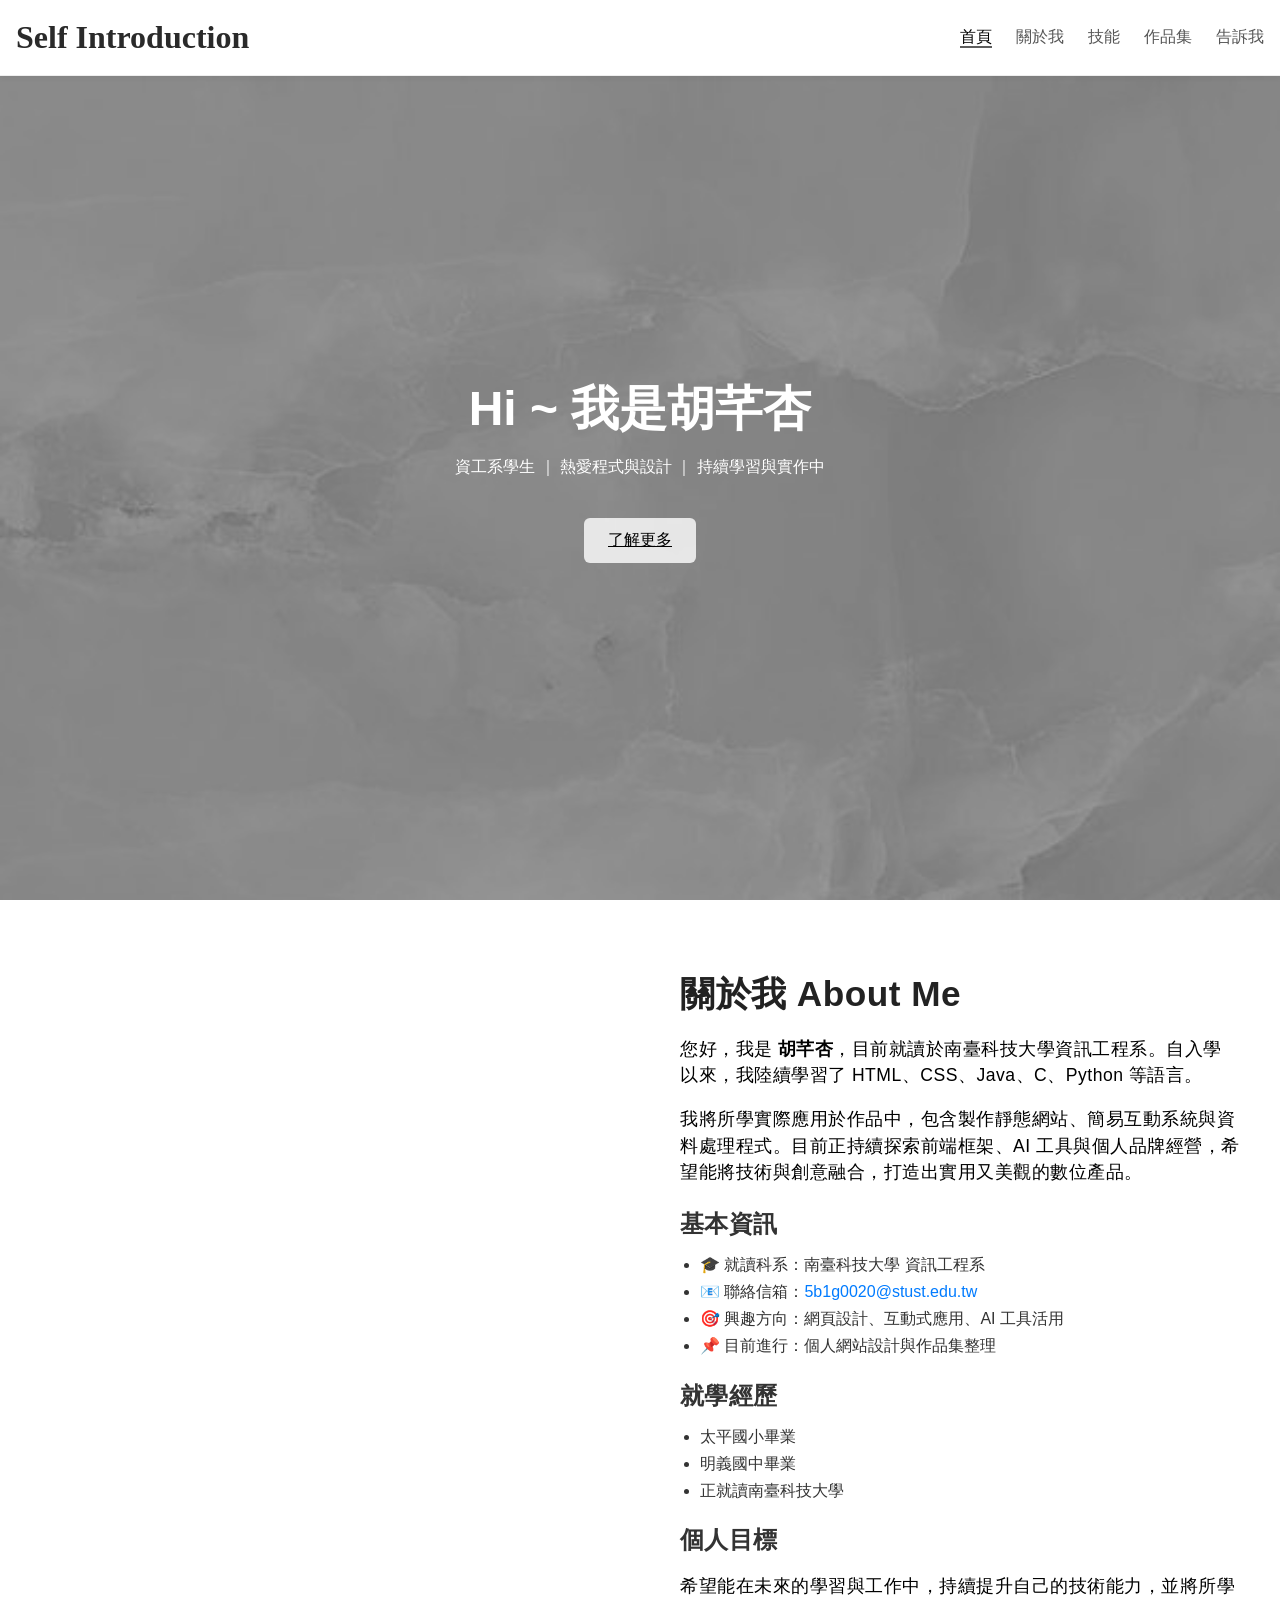
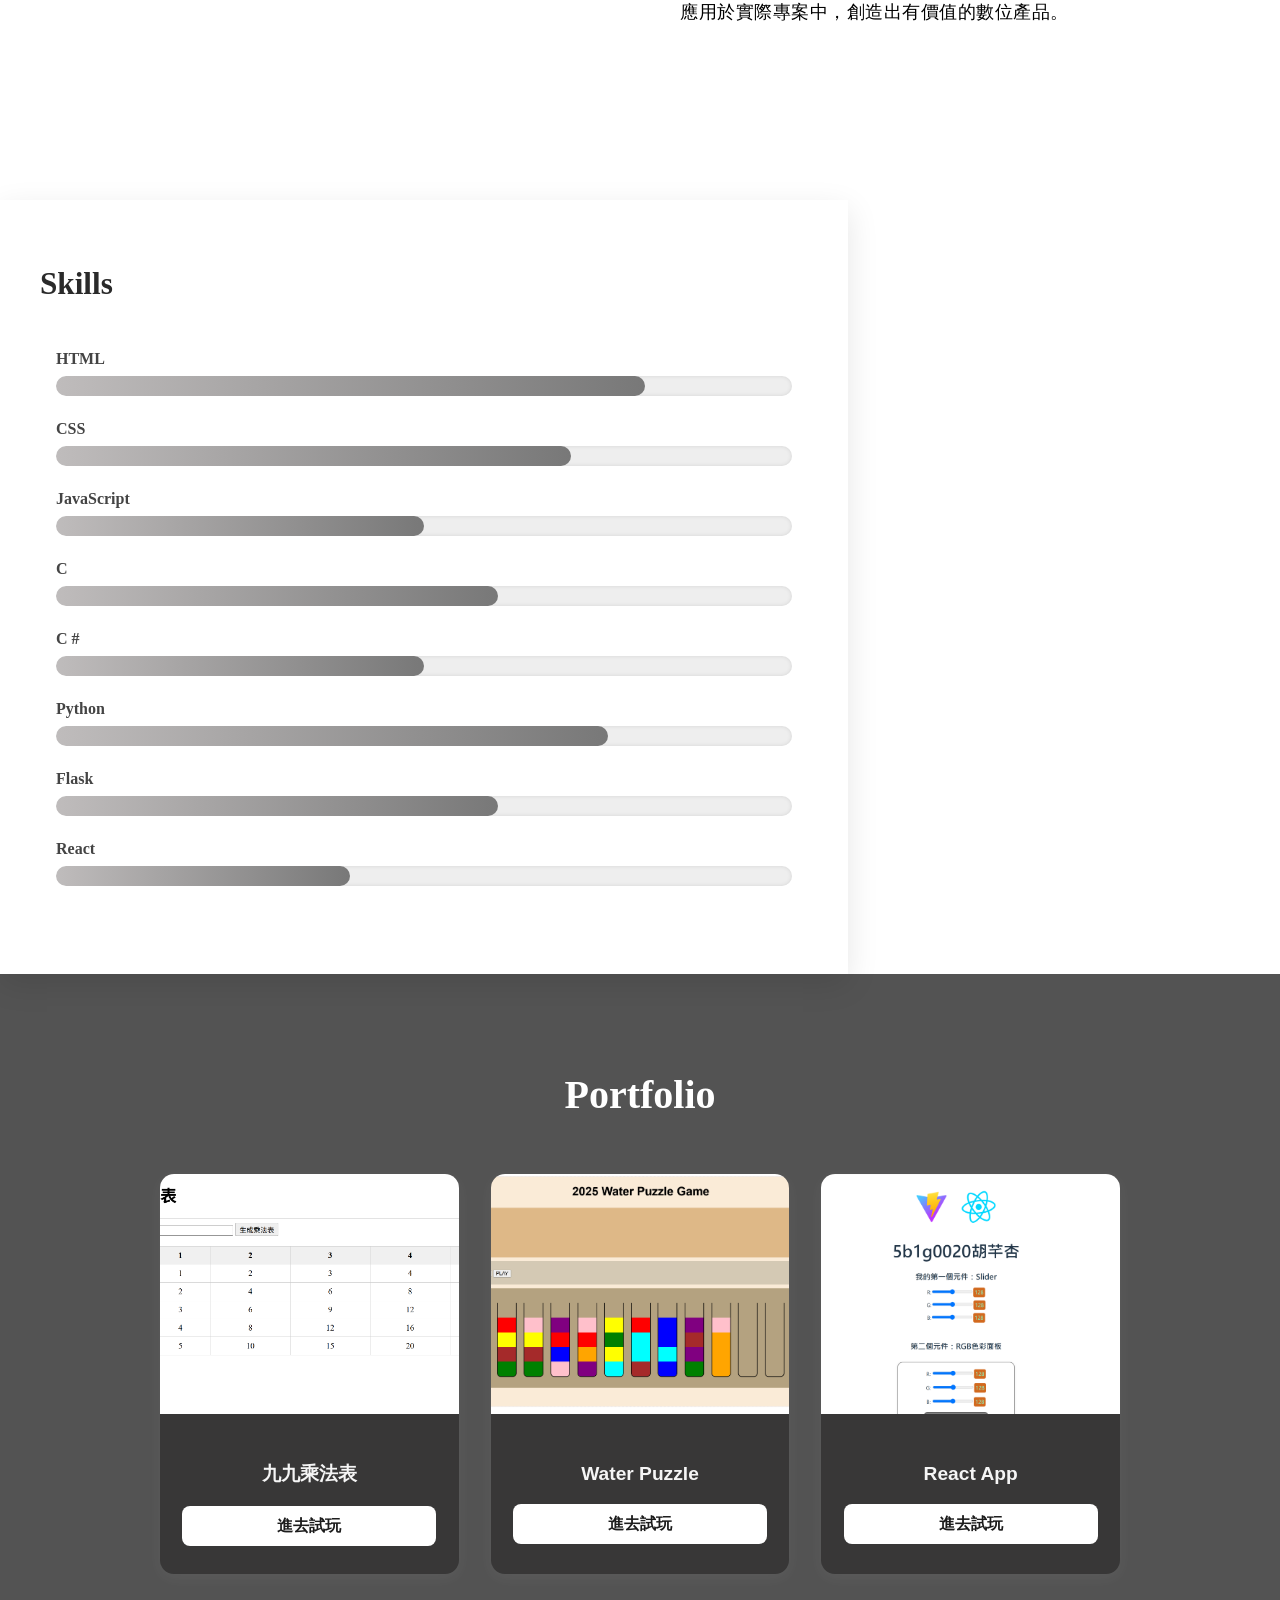
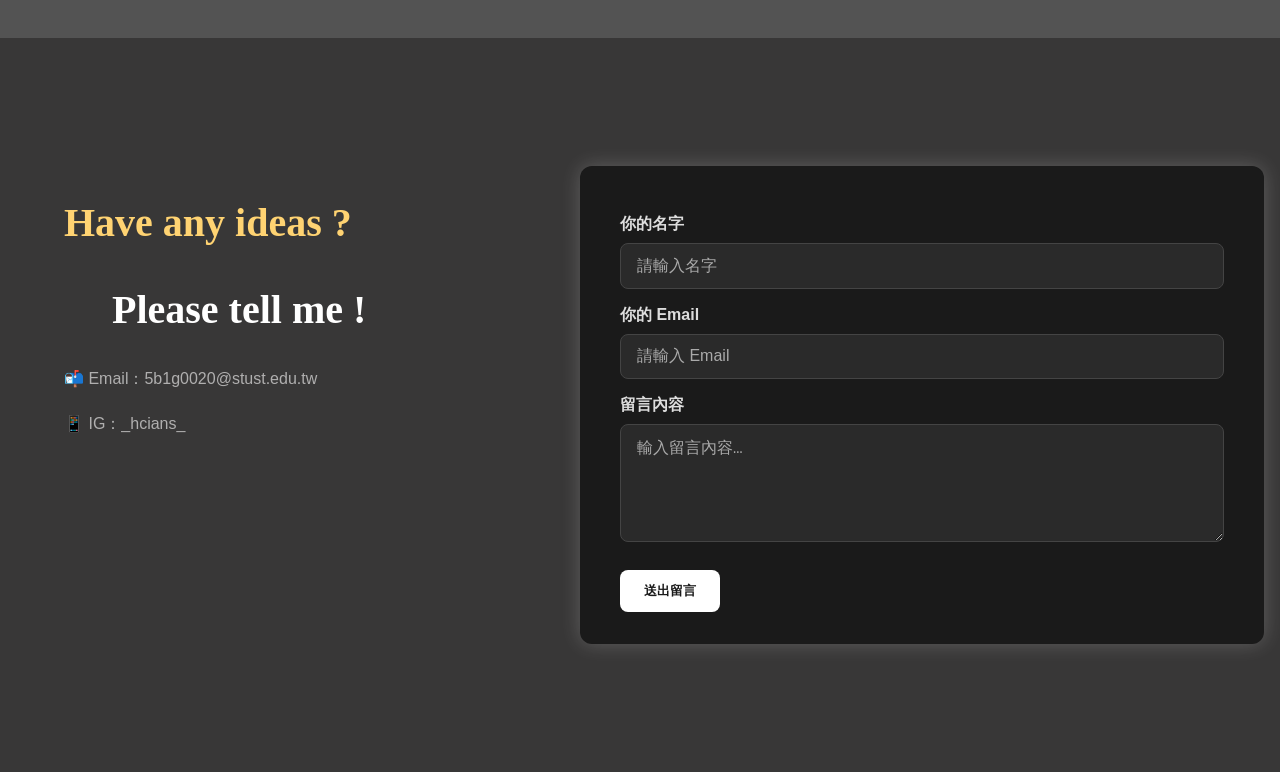
==== commit 95630c00: "1" ====
--- a/index.html
+++ b/index.html
@@ -40,7 +40,8 @@
         <div class="about-overlay"> <!-- 覆蓋樣式背景 -->
           <div class="about-textbox"> <!-- 文字內容容器 -->
             <h2>關於我 About Me</h2>
-            <p>...（介紹自我與技能）</p>
+            <p>您好，我是 <strong>胡芊杏</strong>，目前就讀於南臺科技大學資訊工程系。自入學以來，我陸續學習了 HTML、CSS、Java、C、Python 等語言。</p>
+            <p>我將所學實際應用於作品中，包含製作靜態網站、簡易互動系統與資料處理程式。目前正持續探索前端框架、AI 工具與個人品牌經營，希望能將技術與創意融合，打造出實用又美觀的數位產品。</p>
             <h3>基本資訊</h3>
             <ul>
               <!-- 各項基本資訊 -->
@@ -56,7 +57,7 @@
               <li>正就讀南臺科技大學</li>
             </ul>
             <h3>個人目標</h3>
-            <p>...（未來目標描述）</p>
+            <p>希望能在未來的學習與工作中，持續提升自己的技術能力，並將所學應用於實際專案中，創造出有價值的數位產品。</p>
           </div>
         </div>
       </section>
